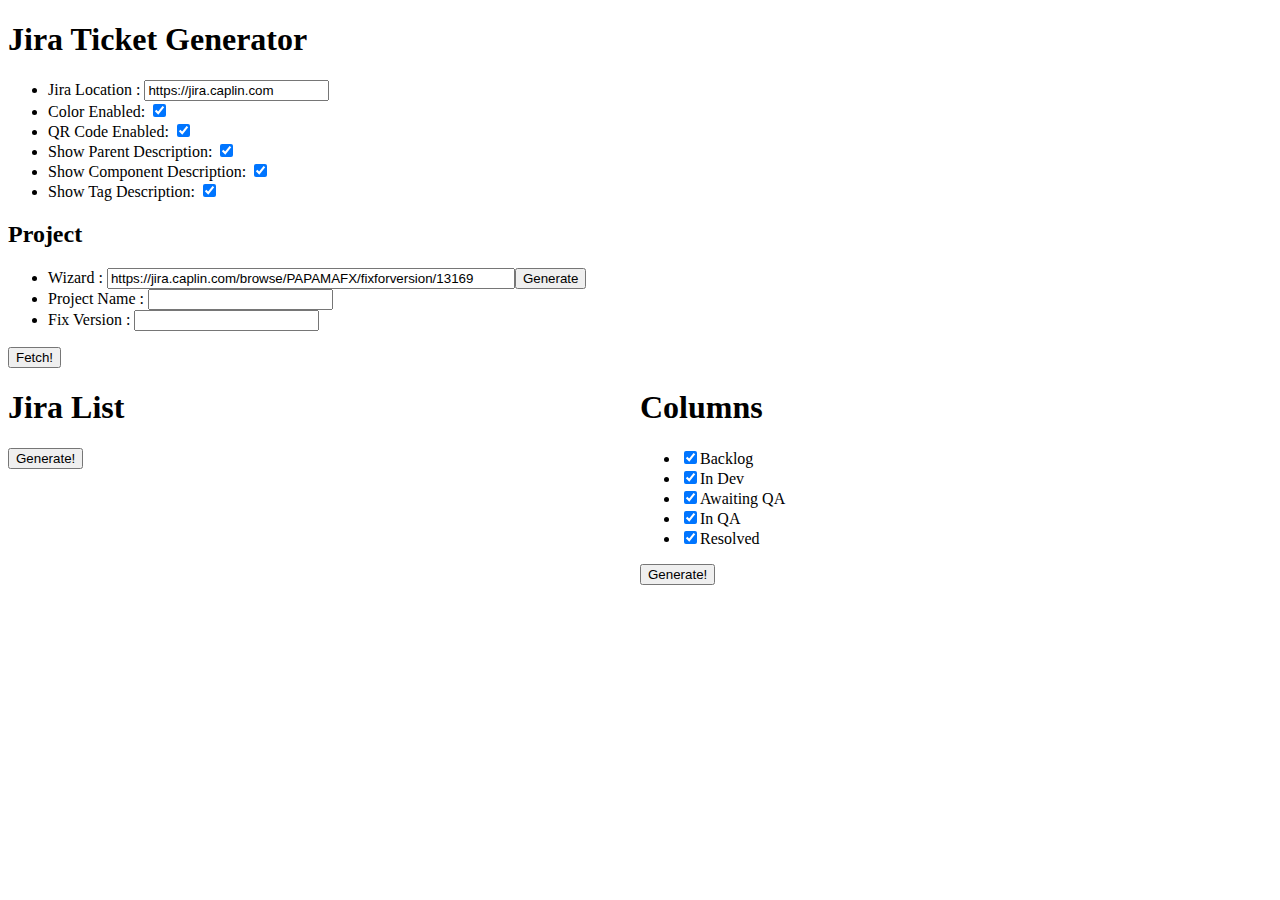
==== index.html @ 71bcfdec "Fixed messed up script tag and added charset encoding." ====
<!DOCTYPE html>
<html>
<head>
    <title>Jira Ticket Generator</title>
    <meta charset="utf-8">
    <script type="text/javascript" src="TicketGenerator.js"></script>
    <script type="text/javascript" src="App.js"></script>
    <link rel="stylesheet" type="text/css" href="style.css">
</head>
<body>
	<div id="tickets"></div>
    <div>
        
    <div style="min-height:100%" id="ticketManager">
        <h1>Jira Ticket Generator</h1>
        <div id="optionsPanel">
            <ul>
                <li>Jira Location : <input id="jiraLocation" value="https://jira.caplin.com"></input></li>
                <li>Color Enabled: <input checked=true type="checkbox" id="color"></input></li>
                <li>QR Code Enabled: <input checked=true type="checkbox" id="qrcode"></input></li>
                <li>Show Parent Description: <input checked=true type="checkbox" id="parentdescription"></input></li>
                <li>Show Component Description: <input checked=true type="checkbox" id="componentdescription"></input></li>
                <li>Show Tag Description: <input checked=true type="checkbox" id="tagdescription"></input></li>
            </ul>
        </div>
        <div>
            <h2>Project</h2>
            <ul>
                <li>Wizard : <input id="wizard" value="https://jira.caplin.com/browse/PAPAMAFX/fixforversion/13169" style="width: 400px"></input><button onclick=wizard()>Generate</button></li>
                <li>Project Name : <input id="project"></input></li>
                <li>Fix Version : <input id="fixversion"></input></li>
            </ul>
            <button onclick="getJiras()">Fetch!</button>
        </div>
        <div style="float:left; width: 50%">
            <h1>Jira List</h1>
            <div class="list" id="jiraList">
                <ul id="jiraListUrl">
                    
                </ul>
            </div>
            <button onClick="generateTickets()">Generate!</button>
        </div>
        <div style="float:left; width: 50%">
            <h1>Columns</h1>
            <div class="list">
                <ul id="columnListUl">
                </ul>
            </div>
            <button onClick="generateColumns()">Generate!</button>
        </div>
        <div style="clear:both"></div>
    </div>
    </div>
	<script type="text/javascript">
        function addQRCode(divId, url, size) {
            if (size == null || size == undefined) size = 50;
                document.getElementById(divId).innerHTML = '<img style="margin-top: 20px;" width="' + size + 'px" height="' + size + 'px" src="http://qr.kaywa.com/?s=8&d=http%3A%2F%2F'+url + '" alt="QRCode"/>';
        }
	
        function wizard() {
           var url = document.getElementById("wizard").value;
           projectStart = url.indexOf("browse/");
           fixversionStart = url.indexOf("fixforversion/");
           
           if (projectStart != -1 && fixversionStart != -1) {               
                project = url.substring(projectStart+7, fixversionStart-1);
                fixversion = url.substring(fixversionStart+14);
                document.getElementById("project").value = project;
                document.getElementById("fixversion").value = fixversion;
                document.getElementById("wizard").value = "";
           } else {
               alert("This url was unrecognized");
               alert("try: \"http://jira.caplin.com/browse/PSL/fixforversion/12733\"")
           }
           
        }
		function getParameter(l_sName)
		{
			var l_oMatch = window.location.search.match(new RegExp("[?&]" + l_sName + "=([^&]*)"));
			return ((l_oMatch == null) ? null : l_oMatch[1]);
		};
		
        jiraId = getParameter("jira");
		
        function initializeFields() {
            var project = getParameter("project");
		    var fixversion = getParameter("fixversion");
            document.getElementById("project").value = project;
            document.getElementById("fixversion").value = fixversion;
        } 
        
        initializeFields();
        
        function getJiras() {
            var project = document.getElementById("project").value
    	    var fixversion = document.getElementById("fixversion").value;
            var jiraUrl = document.getElementById("jiraLocation").value;
            if (project != "" && fixversion != "") {
            	var jiraUrl = jiraUrl + "/rest/api/latest/search?jql=project=" + project + "%20AND%20fixversion=" + fixversion + "&fields=key&jsonp-callback=x&maxResults=1000";
                    
            	var scriptElement = document.createElement("script");
        		scriptElement.setAttribute("type", "text/javascript");
        		scriptElement.setAttribute("src", jiraUrl);
                document.head.appendChild(scriptElement);
                jiraRequestedTimeout = setTimeout(function() {
                    alert("The Jira's have not loaded after 2 seconds. Are you sure you are logged in?")
                },2000);
            } else {
                alert("You have not set the Project Name or Fix Version");
            }
        }
        
		//document.head.appendChild(scriptElement);
		
		var pageElement = document.createElement("div");
		function getJiraCallback(e) {
			oApp.getJiraCallback(e);
		}
        
        function addCheckList(ul, name, callback, className) {
            var jiraList = document.getElementById(ul);
            var li = document.createElement("li");
                
            var checkbox = document.createElement("input")
            checkbox.type = "checkbox";
            checkbox.className = className;
            checkbox.name = name;
            checkbox.checked = true;
            
            if (callback != null && callback != undefined) {
                checkbox.onclick = callback;
            }
            
            var label = document.createTextNode(name);
            
            li.appendChild(checkbox);
            li.appendChild(label);
            
            jiraList.appendChild(li);
        }
        
        function allJirasClicked() {
            var jiraChecklists = document.getElementsByClassName("jiracheck");
            for (var i=0; i < jiraChecklists.length; i++) {
                jiraChecklists[i].checked = this.checked;
            }   
        }
        
        function addColumnsToInterace() {
            var columnsArray = ["Backlog", "In Dev", "Awaiting QA", "In QA", "Resolved"];
            for (var i=0; i < columnsArray.length; i++) {
                addCheckList("columnListUl", columnsArray[i], null, "columncheck");
            }   
        }
        columnCounter = 0;
        function addQRCodeDiv() {
            var QRCodeDiv = document.createElement("span");
            QRCodeDiv.style.width = "200px";
            QRCodeDiv.style.height = "200px";
            QRCodeDiv.style.margin = "20px";
            QRCodeDiv.id = "qrcode_" + columnCounter++;
            document.body.appendChild(QRCodeDiv);
            return QRCodeDiv.id;
        }
        
        function generateColumns() {
            var project = document.getElementById("project").value
            var jiraUrl = document.getElementById("jiraLocation").value;
            if (project != "") {                
                var columnsMap = {"Backlog": "Backlog"
                    ,"In Dev": "In%20Progress%3A%20Development"
                    ,"Awaiting QA": "Awaiting%20Test"
                    ,"In QA": "In%20Progress%3A%20QA%2FTest"
                    ,"Resolved": "Resolved"
                }
                var columnChecklists = getChecked("columncheck");
                for (var i=0; i < columnChecklists.length; i++) {
                    var url = jiraUrl + "/secure/IssueNavigator.jspa?jqlQuery=project+%3D+" + project + "+AND+status+%3D+" + columnsMap[columnChecklists[i]]
                    console.log(url);
                    hideInterface();
                    addQRCode(addQRCodeDiv(), url, 200)
                }
            } else {
                alert("You have not set the Project Name");
            }
        }
        
        addColumnsToInterace();
        
        function addJirasToInterface(issues) {            
            addCheckList("jiraListUrl", "All", allJirasClicked, null);
            for (var i=0; i < issues.length; i++) {
                var issue = issues[i];
                addCheckList("jiraListUrl", issue.key, null, "jiracheck");
            }
        }
        
        function x(e) {
            clearTimeout(jiraRequestedTimeout);
            addJirasToInterface(e.issues);
        }
        
        function getChecked(className) {
            var columnsChecklists = document.getElementsByClassName(className);
            var checklistToDisplay = [];
            for (var i=0; i < columnsChecklists.length; i++) {
                var columnCheck = columnsChecklists[i];
                if (columnCheck.checked) {
                    checklistToDisplay.push(columnCheck.name);
                }
            }
            return checklistToDisplay
        }
        
        function hideInterface() {
            var interface = document.getElementById("ticketManager");
            interface.style.display = "none";
        }
        
        function generateTickets() {
            var jiraUrl = document.getElementById("jiraLocation").value
            var jiraChecklists = document.getElementsByClassName("jiracheck");
            var checklistToDisplay = getChecked("jiracheck");
            hideInterface();
            
            var color = document.getElementById("color").checked;
            var qrcode = document.getElementById("qrcode").checked;
            var parentDescription = document.getElementById("parentdescription").checked;
            var componentDescription = document.getElementById("componentdescription").checked;
            var tagDescription = document.getElementById("tagdescription").checked;
            oApp = new jira.App(jiraUrl, "tickets", document.getElementById("fixversion").value, color, qrcode, parentDescription, componentDescription, tagDescription);
            oApp.x(checklistToDisplay);
        }
	</script>
</body>
</html>
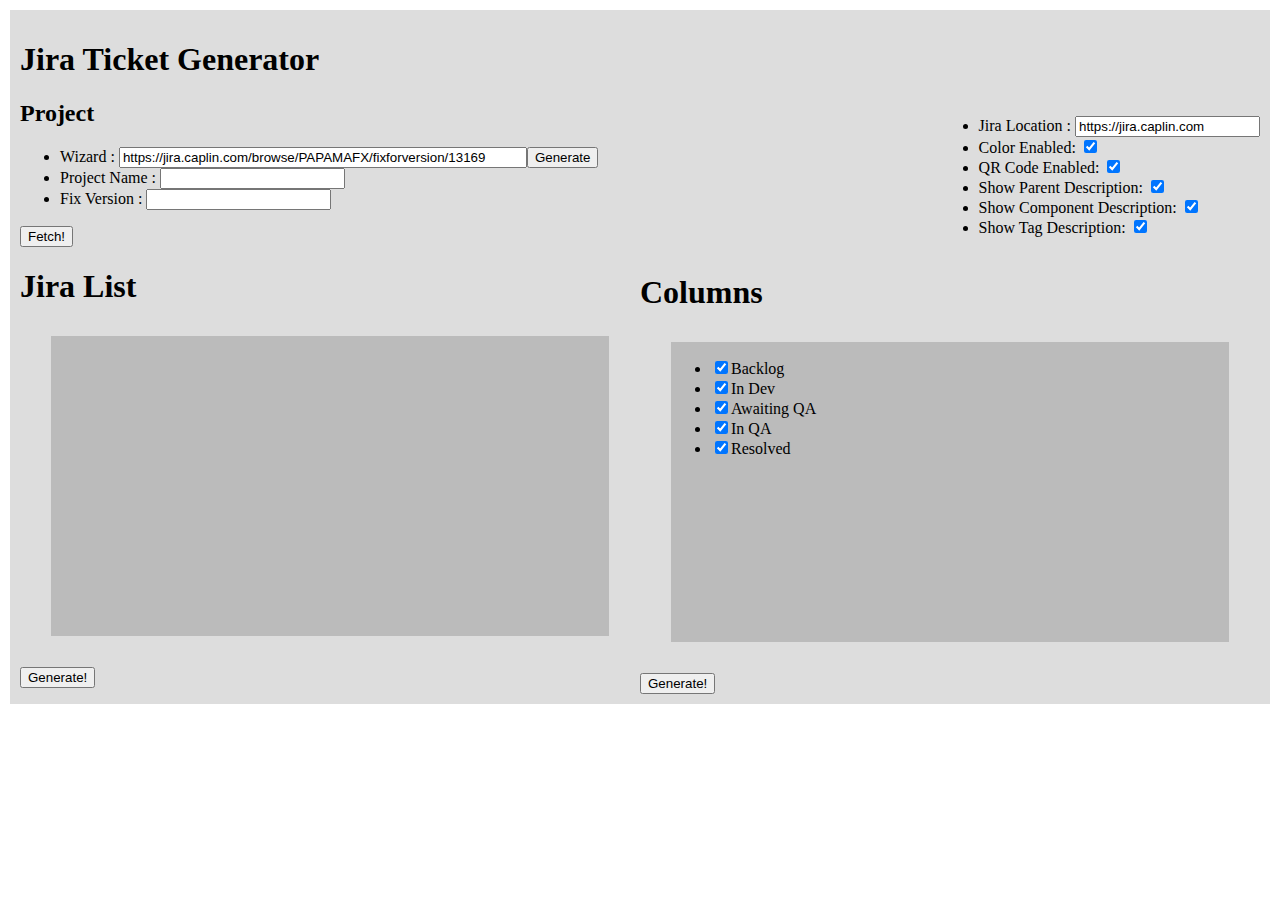
==== commit 9270cd55: "Massive refactoring.  - Moved styling out into a ticket.css file  - made it work with firefox  - imp" ====
--- a/index.html
+++ b/index.html
@@ -5,43 +5,44 @@
     <meta charset="utf-8">
     <script type="text/javascript" src="TicketGenerator.js"></script>
     <script type="text/javascript" src="App.js"></script>
-    <link rel="stylesheet" type="text/css" href="style.css">
+    <link rel="stylesheet" type="text/css" href="styles/style.css">
+    <link rel="stylesheet" type="text/css" href="styles/ticket.css">
 </head>
 <body>
-	<div id="tickets"></div>
-    <div>
-        
-    <div style="min-height:100%" id="ticketManager">
+<div id="tickets"></div>
+<div>
+
+    <div id="ticketManager">
         <h1>Jira Ticket Generator</h1>
         <div id="optionsPanel">
             <ul>
-                <li>Jira Location : <input id="jiraLocation" value="https://jira.caplin.com"></input></li>
-                <li>Color Enabled: <input checked=true type="checkbox" id="color"></input></li>
-                <li>QR Code Enabled: <input checked=true type="checkbox" id="qrcode"></input></li>
-                <li>Show Parent Description: <input checked=true type="checkbox" id="parentdescription"></input></li>
-                <li>Show Component Description: <input checked=true type="checkbox" id="componentdescription"></input></li>
-                <li>Show Tag Description: <input checked=true type="checkbox" id="tagdescription"></input></li>
+                <li>Jira Location : <input id="jiraLocation" value="https://jira.caplin.com" /></li>
+                <li>Color Enabled: <input checked=true type="checkbox" id="color" /></li>
+                <li>QR Code Enabled: <input checked=true type="checkbox" id="qrcode" /></li>
+                <li>Show Parent Description: <input checked=true type="checkbox" id="parentdescription" /></li>
+                <li>Show Component Description: <input checked=true type="checkbox" id="componentdescription" /></li>
+                <li>Show Tag Description: <input checked=true type="checkbox" id="tagdescription" /></li>
             </ul>
         </div>
         <div>
             <h2>Project</h2>
             <ul>
-                <li>Wizard : <input id="wizard" value="https://jira.caplin.com/browse/PAPAMAFX/fixforversion/13169" style="width: 400px"></input><button onclick=wizard()>Generate</button></li>
-                <li>Project Name : <input id="project"></input></li>
-                <li>Fix Version : <input id="fixversion"></input></li>
+                <li>Wizard : <input id="wizard" value="https://jira.caplin.com/browse/PAPAMAFX/fixforversion/13169" /><button onclick="wizard();">Generate</button></li>
+                <li>Project Name : <input id="project" /></li>
+                <li>Fix Version : <input id="fixversion" /></li>
             </ul>
             <button onclick="getJiras()">Fetch!</button>
         </div>
-        <div style="float:left; width: 50%">
+        <div class="pane">
             <h1>Jira List</h1>
             <div class="list" id="jiraList">
                 <ul id="jiraListUrl">
-                    
+
                 </ul>
             </div>
             <button onClick="generateTickets()">Generate!</button>
         </div>
-        <div style="float:left; width: 50%">
+        <div class="pane">
             <h1>Columns</h1>
             <div class="list">
                 <ul id="columnListUl">
@@ -51,187 +52,185 @@
         </div>
         <div style="clear:both"></div>
     </div>
-    </div>
-	<script type="text/javascript">
-        function addQRCode(divId, url, size) {
-            if (size == null || size == undefined) size = 50;
-                document.getElementById(divId).innerHTML = '<img style="margin-top: 20px;" width="' + size + 'px" height="' + size + 'px" src="http://qr.kaywa.com/?s=8&d=http%3A%2F%2F'+url + '" alt="QRCode"/>';
-        }
-	
-        function wizard() {
-           var url = document.getElementById("wizard").value;
-           projectStart = url.indexOf("browse/");
-           fixversionStart = url.indexOf("fixforversion/");
-           
-           if (projectStart != -1 && fixversionStart != -1) {               
-                project = url.substring(projectStart+7, fixversionStart-1);
-                fixversion = url.substring(fixversionStart+14);
-                document.getElementById("project").value = project;
-                document.getElementById("fixversion").value = fixversion;
-                document.getElementById("wizard").value = "";
-           } else {
-               alert("This url was unrecognized");
-               alert("try: \"http://jira.caplin.com/browse/PSL/fixforversion/12733\"")
-           }
-           
-        }
-		function getParameter(l_sName)
-		{
-			var l_oMatch = window.location.search.match(new RegExp("[?&]" + l_sName + "=([^&]*)"));
-			return ((l_oMatch == null) ? null : l_oMatch[1]);
-		};
-		
-        jiraId = getParameter("jira");
-		
-        function initializeFields() {
-            var project = getParameter("project");
-		    var fixversion = getParameter("fixversion");
+</div>
+<script type="text/javascript">
+    function addQRCode(divId, url, size) {
+        if (size == null || size == undefined) size = 50;
+        document.getElementById(divId).innerHTML = '<img style="margin-top: 20px;" width="' + size + 'px" height="' + size + 'px" src="http://qr.kaywa.com/?s=8&d=http%3A%2F%2F'+url + '" alt="QRCode"/>';
+    }
+
+    function wizard() {
+        var url = document.getElementById("wizard").value;
+        projectStart = url.indexOf("browse/");
+        fixversionStart = url.indexOf("fixforversion/");
+
+        if (projectStart != -1 && fixversionStart != -1) {
+            project = url.substring(projectStart+7, fixversionStart-1);
+            fixversion = url.substring(fixversionStart+14);
             document.getElementById("project").value = project;
             document.getElementById("fixversion").value = fixversion;
-        } 
-        
-        initializeFields();
-        
-        function getJiras() {
-            var project = document.getElementById("project").value
-    	    var fixversion = document.getElementById("fixversion").value;
-            var jiraUrl = document.getElementById("jiraLocation").value;
-            if (project != "" && fixversion != "") {
-            	var jiraUrl = jiraUrl + "/rest/api/latest/search?jql=project=" + project + "%20AND%20fixversion=" + fixversion + "&fields=key&jsonp-callback=x&maxResults=1000";
-                    
-            	var scriptElement = document.createElement("script");
-        		scriptElement.setAttribute("type", "text/javascript");
-        		scriptElement.setAttribute("src", jiraUrl);
-                document.head.appendChild(scriptElement);
-                jiraRequestedTimeout = setTimeout(function() {
-                    alert("The Jira's have not loaded after 2 seconds. Are you sure you are logged in?")
-                },2000);
-            } else {
-                alert("You have not set the Project Name or Fix Version");
+            document.getElementById("wizard").value = "";
+        } else {
+            alert("This url was unrecognized");
+            alert("try: \"http://jira.caplin.com/browse/PSL/fixforversion/12733\"")
+        }
+
+    }
+    function getParameter(l_sName) {
+        var l_oMatch = window.location.search.match(new RegExp("[?&]" + l_sName + "=([^&]*)"));
+        return ((l_oMatch == null) ? null : l_oMatch[1]);
+    }
+
+    jiraId = getParameter("jira");
+
+    function initializeFields() {
+        var project = getParameter("project");
+        var fixversion = getParameter("fixversion");
+        document.getElementById("project").value = project;
+        document.getElementById("fixversion").value = fixversion;
+    }
+
+    initializeFields();
+
+    function getJiras() {
+        var project = document.getElementById("project").value;
+        var fixversion = document.getElementById("fixversion").value;
+        var jiraUrl = document.getElementById("jiraLocation").value;
+        if (project != "" && fixversion != "") {
+            jiraUrl = jiraUrl + "/rest/api/latest/search?jql=project=" + project + "%20AND%20fixversion=" + fixversion + "&fields=key&jsonp-callback=x&maxResults=1000";
+
+            var scriptElement = document.createElement("script");
+            scriptElement.setAttribute("type", "text/javascript");
+            scriptElement.setAttribute("src", jiraUrl);
+            document.head.appendChild(scriptElement);
+            jiraRequestedTimeout = setTimeout(function() {
+                alert("The Jira's have not loaded after 2 seconds. Are you sure you are logged in?")
+            },2000);
+        } else {
+            alert("You have not set the Project Name or Fix Version");
+        }
+    }
+
+    var pageElement = document.createElement("div");
+    function getJiraCallback(e) {
+        oApp.getJiraCallback(e);
+    }
+
+    function addCheckList(ul, name, callback, className) {
+        var jiraList = document.getElementById(ul);
+        var li = document.createElement("li");
+
+        var checkbox = document.createElement("input");
+        checkbox.type = "checkbox";
+        checkbox.className = className;
+        checkbox.name = name;
+        checkbox.checked = true;
+
+        if (callback != null && callback != undefined) {
+            checkbox.onclick = callback;
+        }
+
+        var label = document.createTextNode(name);
+
+        li.appendChild(checkbox);
+        li.appendChild(label);
+
+        jiraList.appendChild(li);
+    }
+
+    function allJirasClicked() {
+        var jiraChecklists = document.getElementsByClassName("jiracheck");
+        for (var i=0; i < jiraChecklists.length; i++) {
+            jiraChecklists[i].checked = this.checked;
+        }
+    }
+
+    function addColumnsToInterace() {
+        var columnsArray = ["Backlog", "In Dev", "Awaiting QA", "In QA", "Resolved"];
+        for (var i=0; i < columnsArray.length; i++) {
+            addCheckList("columnListUl", columnsArray[i], null, "columncheck");
+        }
+    }
+    columnCounter = 0;
+    function addQRCodeDiv() {
+        var QRCodeDiv = document.createElement("span");
+        QRCodeDiv.style.width = "200px";
+        QRCodeDiv.style.height = "200px";
+        QRCodeDiv.style.margin = "20px";
+        QRCodeDiv.id = "qrcode_" + columnCounter++;
+        document.body.appendChild(QRCodeDiv);
+        return QRCodeDiv.id;
+    }
+
+    function generateColumns() {
+        var project = document.getElementById("project").value;
+        var jiraUrl = document.getElementById("jiraLocation").value;
+        if (project != "") {
+            var columnsMap = {"Backlog": "Backlog"
+                ,"In Dev": "In%20Progress%3A%20Development"
+                ,"Awaiting QA": "Awaiting%20Test"
+                ,"In QA": "In%20Progress%3A%20QA%2FTest"
+                ,"Resolved": "Resolved"
+            };
+            var columnChecklists = getChecked("columncheck");
+            for (var i=0; i < columnChecklists.length; i++) {
+                var url = jiraUrl + "/secure/IssueNavigator.jspa?jqlQuery=project+%3D+" + project + "+AND+status+%3D+" + columnsMap[columnChecklists[i]];
+                console.log(url);
+                hideInterface();
+                addQRCode(addQRCodeDiv(), url, 200)
             }
-        }
-        
-		//document.head.appendChild(scriptElement);
-		
-		var pageElement = document.createElement("div");
-		function getJiraCallback(e) {
-			oApp.getJiraCallback(e);
-		}
-        
-        function addCheckList(ul, name, callback, className) {
-            var jiraList = document.getElementById(ul);
-            var li = document.createElement("li");
-                
-            var checkbox = document.createElement("input")
-            checkbox.type = "checkbox";
-            checkbox.className = className;
-            checkbox.name = name;
-            checkbox.checked = true;
-            
-            if (callback != null && callback != undefined) {
-                checkbox.onclick = callback;
+        } else {
+            alert("You have not set the Project Name");
+        }
+    }
+
+    addColumnsToInterace();
+
+    function addJirasToInterface(issues) {
+        addCheckList("jiraListUrl", "All", allJirasClicked, null);
+        for (var i=0; i < issues.length; i++) {
+            var issue = issues[i];
+            addCheckList("jiraListUrl", issue.key, null, "jiracheck");
+        }
+    }
+
+    function x(e) {
+        clearTimeout(jiraRequestedTimeout);
+        addJirasToInterface(e.issues);
+    }
+
+    function getChecked(className) {
+        var columnsChecklists = document.getElementsByClassName(className);
+        var checklistToDisplay = [];
+        for (var i=0; i < columnsChecklists.length; i++) {
+            var columnCheck = columnsChecklists[i];
+            if (columnCheck.checked) {
+                checklistToDisplay.push(columnCheck.name);
             }
-            
-            var label = document.createTextNode(name);
-            
-            li.appendChild(checkbox);
-            li.appendChild(label);
-            
-            jiraList.appendChild(li);
-        }
-        
-        function allJirasClicked() {
-            var jiraChecklists = document.getElementsByClassName("jiracheck");
-            for (var i=0; i < jiraChecklists.length; i++) {
-                jiraChecklists[i].checked = this.checked;
-            }   
-        }
-        
-        function addColumnsToInterace() {
-            var columnsArray = ["Backlog", "In Dev", "Awaiting QA", "In QA", "Resolved"];
-            for (var i=0; i < columnsArray.length; i++) {
-                addCheckList("columnListUl", columnsArray[i], null, "columncheck");
-            }   
-        }
-        columnCounter = 0;
-        function addQRCodeDiv() {
-            var QRCodeDiv = document.createElement("span");
-            QRCodeDiv.style.width = "200px";
-            QRCodeDiv.style.height = "200px";
-            QRCodeDiv.style.margin = "20px";
-            QRCodeDiv.id = "qrcode_" + columnCounter++;
-            document.body.appendChild(QRCodeDiv);
-            return QRCodeDiv.id;
-        }
-        
-        function generateColumns() {
-            var project = document.getElementById("project").value
-            var jiraUrl = document.getElementById("jiraLocation").value;
-            if (project != "") {                
-                var columnsMap = {"Backlog": "Backlog"
-                    ,"In Dev": "In%20Progress%3A%20Development"
-                    ,"Awaiting QA": "Awaiting%20Test"
-                    ,"In QA": "In%20Progress%3A%20QA%2FTest"
-                    ,"Resolved": "Resolved"
-                }
-                var columnChecklists = getChecked("columncheck");
-                for (var i=0; i < columnChecklists.length; i++) {
-                    var url = jiraUrl + "/secure/IssueNavigator.jspa?jqlQuery=project+%3D+" + project + "+AND+status+%3D+" + columnsMap[columnChecklists[i]]
-                    console.log(url);
-                    hideInterface();
-                    addQRCode(addQRCodeDiv(), url, 200)
-                }
-            } else {
-                alert("You have not set the Project Name");
-            }
-        }
-        
-        addColumnsToInterace();
-        
-        function addJirasToInterface(issues) {            
-            addCheckList("jiraListUrl", "All", allJirasClicked, null);
-            for (var i=0; i < issues.length; i++) {
-                var issue = issues[i];
-                addCheckList("jiraListUrl", issue.key, null, "jiracheck");
-            }
-        }
-        
-        function x(e) {
-            clearTimeout(jiraRequestedTimeout);
-            addJirasToInterface(e.issues);
-        }
-        
-        function getChecked(className) {
-            var columnsChecklists = document.getElementsByClassName(className);
-            var checklistToDisplay = [];
-            for (var i=0; i < columnsChecklists.length; i++) {
-                var columnCheck = columnsChecklists[i];
-                if (columnCheck.checked) {
-                    checklistToDisplay.push(columnCheck.name);
-                }
-            }
-            return checklistToDisplay
-        }
-        
-        function hideInterface() {
-            var interface = document.getElementById("ticketManager");
-            interface.style.display = "none";
-        }
-        
-        function generateTickets() {
-            var jiraUrl = document.getElementById("jiraLocation").value
-            var jiraChecklists = document.getElementsByClassName("jiracheck");
-            var checklistToDisplay = getChecked("jiracheck");
-            hideInterface();
-            
-            var color = document.getElementById("color").checked;
-            var qrcode = document.getElementById("qrcode").checked;
-            var parentDescription = document.getElementById("parentdescription").checked;
-            var componentDescription = document.getElementById("componentdescription").checked;
-            var tagDescription = document.getElementById("tagdescription").checked;
-            oApp = new jira.App(jiraUrl, "tickets", document.getElementById("fixversion").value, color, qrcode, parentDescription, componentDescription, tagDescription);
-            oApp.x(checklistToDisplay);
-        }
-	</script>
+        }
+        return checklistToDisplay
+    }
+
+    function hideInterface() {
+        var interf = document.getElementById("ticketManager");
+        interf.style.display = "none";
+    }
+
+    function generateTickets() {
+        var jiraUrl = document.getElementById("jiraLocation").value;
+        var jiraChecklists = document.getElementsByClassName("jiracheck");
+        var checklistToDisplay = getChecked("jiracheck");
+        hideInterface();
+
+        var color = document.getElementById("color").checked;
+        var qrcode = document.getElementById("qrcode").checked;
+        var parentDescription = document.getElementById("parentdescription").checked;
+        var componentDescription = document.getElementById("componentdescription").checked;
+        var tagDescription = document.getElementById("tagdescription").checked;
+
+        oApp = new jira.App(jiraUrl, qrcode, parentDescription, componentDescription, tagDescription);
+        oApp.x(checklistToDisplay);
+    }
+</script>
 </body>
 </html>--- a/styles/style.css
+++ b/styles/style.css
@@ -0,0 +1,35 @@
+html, body {
+	background-color: white;
+    margin: 0;
+}
+
+@page {
+    margin: 0;
+}
+
+#ticketManager {
+    margin: 10px;
+    padding: 10px;
+    background-color:#DDD;
+    min-height:100%;
+}
+
+#optionsPanel {
+    float: right;
+}
+
+.list {
+    height: 300px;
+    overflow: auto;
+    background-color: #BBB;
+    margin: 5%;
+}
+
+#wizard {
+    width: 400px;
+}
+
+.pane {
+    float:left;
+    width: 50%;
+}--- a/styles/ticket.css
+++ b/styles/ticket.css
@@ -0,0 +1,99 @@
+.ticket {
+    margin: auto;
+    float: left;
+    width: 335px;
+    position: relative;
+    margin-left: 20px;
+    height: 320px;
+    margin-top: 20px;
+    border: 2px solid black;
+}
+
+.summaryElement {
+    margin-right: 70px;
+    padding: 1em;
+    font-size: 23px;
+    overflow: hidden;
+    line-height: 23px;
+    height: 200px;
+}
+
+.sidebarSideElement {
+    text-align: center;
+    width: 70px;
+    height: 267px;
+    clear: both;
+    top: 52px;
+    position: absolute;
+    bottom: 0;
+    right: 0;
+}
+
+.tagElement {
+    width: 70px;
+    height: 20px;
+    margin-top: 180px;
+    padding: 1em;
+    font-size: 23px;
+    position: absolute;
+}
+
+.titleElement {
+    text-align: center;
+    float: left;
+    outline: 2px solid black;
+    vertical-align: middle;
+    height: 50px;
+    font-size: 12px;
+    line-height: 50px;
+    display: inline-block;
+}
+
+.jiraElement {
+    font-size: 80%;
+    font-weight: bolder;
+    text-shadow: -1px 0 black, 0 1px black, 1px 0 black, 0 -1px black;
+    -webkit-print-color-adjust: exact;
+    float: left;
+}
+
+.titleRow {
+    height: 50px;
+}
+
+.page {
+    page-break-before: always;
+    clear: both;
+}
+
+.Bug {
+    background-color: #c00;
+    color: white;
+}
+
+.Documentation {
+    background-color: #ffd600;
+    color: white;
+}
+
+.Improvement {
+    background-color: #090;
+    color: white;
+}
+
+.Story {
+    background-color: #090;
+    color: white;
+}
+
+.Task {
+    background-color: #bfe4ff;
+    color: black;
+}
+
+.Technical_Task {
+    background-color: #099;
+    color: white;
+}
+
+
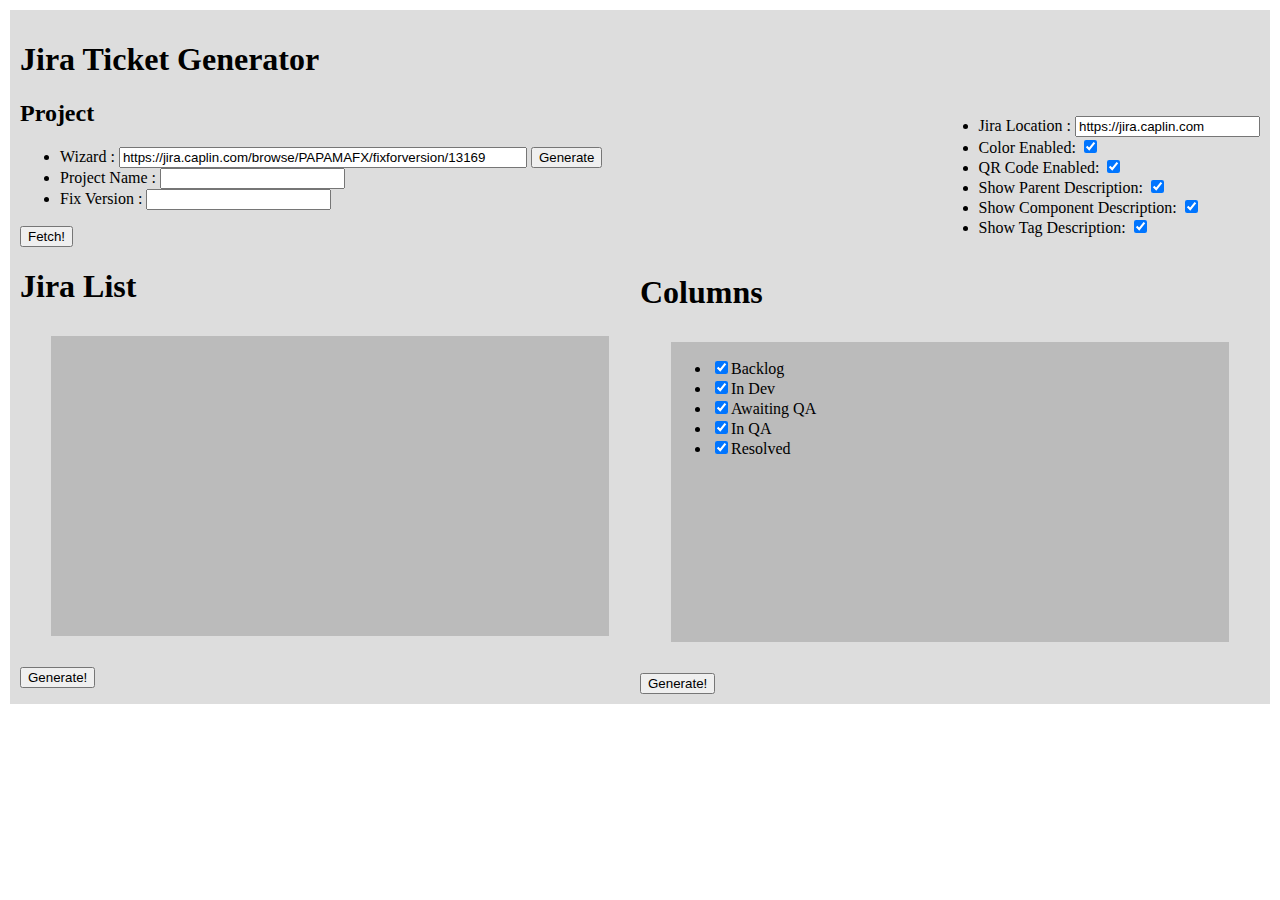
==== commit 0d4eddba: "Merge ea5d4e87dc858961d1fd083708714f08c12ec8f6 into 8dbc30dcd2b03f60403d084834214c7ec4dbc0b1" ====
--- a/index.html
+++ b/index.html
@@ -3,8 +3,11 @@
 <head>
     <title>Jira Ticket Generator</title>
     <meta charset="utf-8">
-    <script type="text/javascript" src="TicketGenerator.js"></script>
+    <script type="text/javascript" src="CardView.js"></script>
     <script type="text/javascript" src="App.js"></script>
+    <script type="text/javascript" src="JiraApiHandler.js"></script>
+    <script type="text/javascript" src="Card.js"></script>
+
     <link rel="stylesheet" type="text/css" href="styles/style.css">
     <link rel="stylesheet" type="text/css" href="styles/ticket.css">
 </head>
@@ -12,29 +15,34 @@
 <div id="tickets"></div>
 <div>
 
-    <div id="ticketManager">
+    <div style="min-height:100%" id="ticketManager">
         <h1>Jira Ticket Generator</h1>
+
         <div id="optionsPanel">
             <ul>
                 <li>Jira Location : <input id="jiraLocation" value="https://jira.caplin.com" /></li>
                 <li>Color Enabled: <input checked=true type="checkbox" id="color" /></li>
                 <li>QR Code Enabled: <input checked=true type="checkbox" id="qrcode" /></li>
                 <li>Show Parent Description: <input checked=true type="checkbox" id="parentdescription" /></li>
-                <li>Show Component Description: <input checked=true type="checkbox" id="componentdescription" /></li>
+                <li>Show Component Description: <input checked=true type="checkbox" id="componentdescription" />
+                </li>
                 <li>Show Tag Description: <input checked=true type="checkbox" id="tagdescription" /></li>
             </ul>
         </div>
         <div>
             <h2>Project</h2>
             <ul>
-                <li>Wizard : <input id="wizard" value="https://jira.caplin.com/browse/PAPAMAFX/fixforversion/13169" /><button onclick="wizard();">Generate</button></li>
+                <li>Wizard : <input id="wizard" value="https://jira.caplin.com/browse/PAPAMAFX/fixforversion/13169" style="width: 400px" />
+                    <button onclick="wizard();">Generate</button>
+                </li>
                 <li>Project Name : <input id="project" /></li>
                 <li>Fix Version : <input id="fixversion" /></li>
             </ul>
             <button onclick="getJiras()">Fetch!</button>
         </div>
-        <div class="pane">
+        <div style="float:left; width: 50%">
             <h1>Jira List</h1>
+
             <div class="list" id="jiraList">
                 <ul id="jiraListUrl">
 
@@ -42,8 +50,9 @@
             </div>
             <button onClick="generateTickets()">Generate!</button>
         </div>
-        <div class="pane">
+        <div style="float:left; width: 50%">
             <h1>Columns</h1>
+
             <div class="list">
                 <ul id="columnListUl">
                 </ul>
@@ -54,19 +63,24 @@
     </div>
 </div>
 <script type="text/javascript">
+
+    // global;
+    var jiraRequestedTimeout = null;
+    var oApp = null;
+
     function addQRCode(divId, url, size) {
         if (size == null || size == undefined) size = 50;
-        document.getElementById(divId).innerHTML = '<img style="margin-top: 20px;" width="' + size + 'px" height="' + size + 'px" src="http://qr.kaywa.com/?s=8&d=http%3A%2F%2F'+url + '" alt="QRCode"/>';
+        document.getElementById(divId).innerHTML = '<img style="margin-top: 20px;" width="' + size + 'px" height="' + size + 'px" src="http://qr.kaywa.com/?s=8&d=http%3A%2F%2F' + url + '" alt="QRCode"/>';
     }
 
     function wizard() {
         var url = document.getElementById("wizard").value;
-        projectStart = url.indexOf("browse/");
-        fixversionStart = url.indexOf("fixforversion/");
+        var projectStart = url.indexOf("browse/");
+        var fixversionStart = url.indexOf("fixforversion/");
 
         if (projectStart != -1 && fixversionStart != -1) {
-            project = url.substring(projectStart+7, fixversionStart-1);
-            fixversion = url.substring(fixversionStart+14);
+            project = url.substring(projectStart + 7, fixversionStart - 1);
+            fixversion = url.substring(fixversionStart + 14);
             document.getElementById("project").value = project;
             document.getElementById("fixversion").value = fixversion;
             document.getElementById("wizard").value = "";
@@ -103,9 +117,9 @@
             scriptElement.setAttribute("type", "text/javascript");
             scriptElement.setAttribute("src", jiraUrl);
             document.head.appendChild(scriptElement);
-            jiraRequestedTimeout = setTimeout(function() {
-                alert("The Jira's have not loaded after 2 seconds. Are you sure you are logged in?")
-            },2000);
+            jiraRequestedTimeout = setTimeout(function () {
+                alert("The Jira's have not loaded after 2 seconds. Are you sure you are logged in?");
+            }, 2000);
         } else {
             alert("You have not set the Project Name or Fix Version");
         }
@@ -113,7 +127,7 @@
 
     var pageElement = document.createElement("div");
     function getJiraCallback(e) {
-        oApp.getJiraCallback(e);
+        oApp.processJiraData(e);
     }
 
     function addCheckList(ul, name, callback, className) {
@@ -140,14 +154,14 @@
 
     function allJirasClicked() {
         var jiraChecklists = document.getElementsByClassName("jiracheck");
-        for (var i=0; i < jiraChecklists.length; i++) {
+        for (var i = 0; i < jiraChecklists.length; i++) {
             jiraChecklists[i].checked = this.checked;
         }
     }
 
     function addColumnsToInterace() {
         var columnsArray = ["Backlog", "In Dev", "Awaiting QA", "In QA", "Resolved"];
-        for (var i=0; i < columnsArray.length; i++) {
+        for (var i = 0; i < columnsArray.length; i++) {
             addCheckList("columnListUl", columnsArray[i], null, "columncheck");
         }
     }
@@ -166,16 +180,16 @@
         var project = document.getElementById("project").value;
         var jiraUrl = document.getElementById("jiraLocation").value;
         if (project != "") {
-            var columnsMap = {"Backlog": "Backlog"
-                ,"In Dev": "In%20Progress%3A%20Development"
-                ,"Awaiting QA": "Awaiting%20Test"
-                ,"In QA": "In%20Progress%3A%20QA%2FTest"
-                ,"Resolved": "Resolved"
+            var columnsMap = {
+                "Backlog": "Backlog",
+                "In Dev": "In%20Progress%3A%20Development",
+                "Awaiting QA": "Awaiting%20Test",
+                "In QA": "In%20Progress%3A%20QA%2FTest",
+                "Resolved": "Resolved"
             };
             var columnChecklists = getChecked("columncheck");
-            for (var i=0; i < columnChecklists.length; i++) {
+            for (var i = 0; i < columnChecklists.length; i++) {
                 var url = jiraUrl + "/secure/IssueNavigator.jspa?jqlQuery=project+%3D+" + project + "+AND+status+%3D+" + columnsMap[columnChecklists[i]];
-                console.log(url);
                 hideInterface();
                 addQRCode(addQRCodeDiv(), url, 200)
             }
@@ -188,7 +202,7 @@
 
     function addJirasToInterface(issues) {
         addCheckList("jiraListUrl", "All", allJirasClicked, null);
-        for (var i=0; i < issues.length; i++) {
+        for (var i = 0; i < issues.length; i++) {
             var issue = issues[i];
             addCheckList("jiraListUrl", issue.key, null, "jiracheck");
         }
@@ -202,13 +216,13 @@
     function getChecked(className) {
         var columnsChecklists = document.getElementsByClassName(className);
         var checklistToDisplay = [];
-        for (var i=0; i < columnsChecklists.length; i++) {
+        for (var i = 0; i < columnsChecklists.length; i++) {
             var columnCheck = columnsChecklists[i];
             if (columnCheck.checked) {
                 checklistToDisplay.push(columnCheck.name);
             }
         }
-        return checklistToDisplay
+        return checklistToDisplay;
     }
 
     function hideInterface() {
@@ -228,8 +242,8 @@
         var componentDescription = document.getElementById("componentdescription").checked;
         var tagDescription = document.getElementById("tagdescription").checked;
 
-        oApp = new jira.App(jiraUrl, qrcode, parentDescription, componentDescription, tagDescription);
-        oApp.x(checklistToDisplay);
+        oApp = new jira.App(document.getElementById('tickets'), jiraUrl, document.getElementById("fixversion").value, color, qrcode, parentDescription, componentDescription, tagDescription);
+        oApp.requestIssues(checklistToDisplay);
     }
 </script>
 </body>
--- a/styles/style.css
+++ b/styles/style.css
@@ -1,5 +1,5 @@
 html, body {
-	background-color: white;
+    background-color: white;
     margin: 0;
 }
 
@@ -10,8 +10,7 @@
 #ticketManager {
     margin: 10px;
     padding: 10px;
-    background-color:#DDD;
-    min-height:100%;
+    background-color: #DDD;
 }
 
 #optionsPanel {
@@ -23,13 +22,4 @@
     overflow: auto;
     background-color: #BBB;
     margin: 5%;
-}
-
-#wizard {
-    width: 400px;
-}
-
-.pane {
-    float:left;
-    width: 50%;
 }--- a/styles/ticket.css
+++ b/styles/ticket.css
@@ -52,9 +52,12 @@
 .jiraElement {
     font-size: 80%;
     font-weight: bolder;
+    float: left;
+}
+
+.color .jiraElement {
     text-shadow: -1px 0 black, 0 1px black, 1px 0 black, 0 -1px black;
     -webkit-print-color-adjust: exact;
-    float: left;
 }
 
 .titleRow {
@@ -66,32 +69,32 @@
     clear: both;
 }
 
-.Bug {
+.color .Bug {
     background-color: #c00;
     color: white;
 }
 
-.Documentation {
+.color .Documentation {
     background-color: #ffd600;
     color: white;
 }
 
-.Improvement {
+.color .Improvement {
     background-color: #090;
     color: white;
 }
 
-.Story {
+.color .Story {
     background-color: #090;
     color: white;
 }
 
-.Task {
+.color .Task {
     background-color: #bfe4ff;
     color: black;
 }
 
-.Technical_Task {
+.color .Technical_Task {
     background-color: #099;
     color: white;
 }
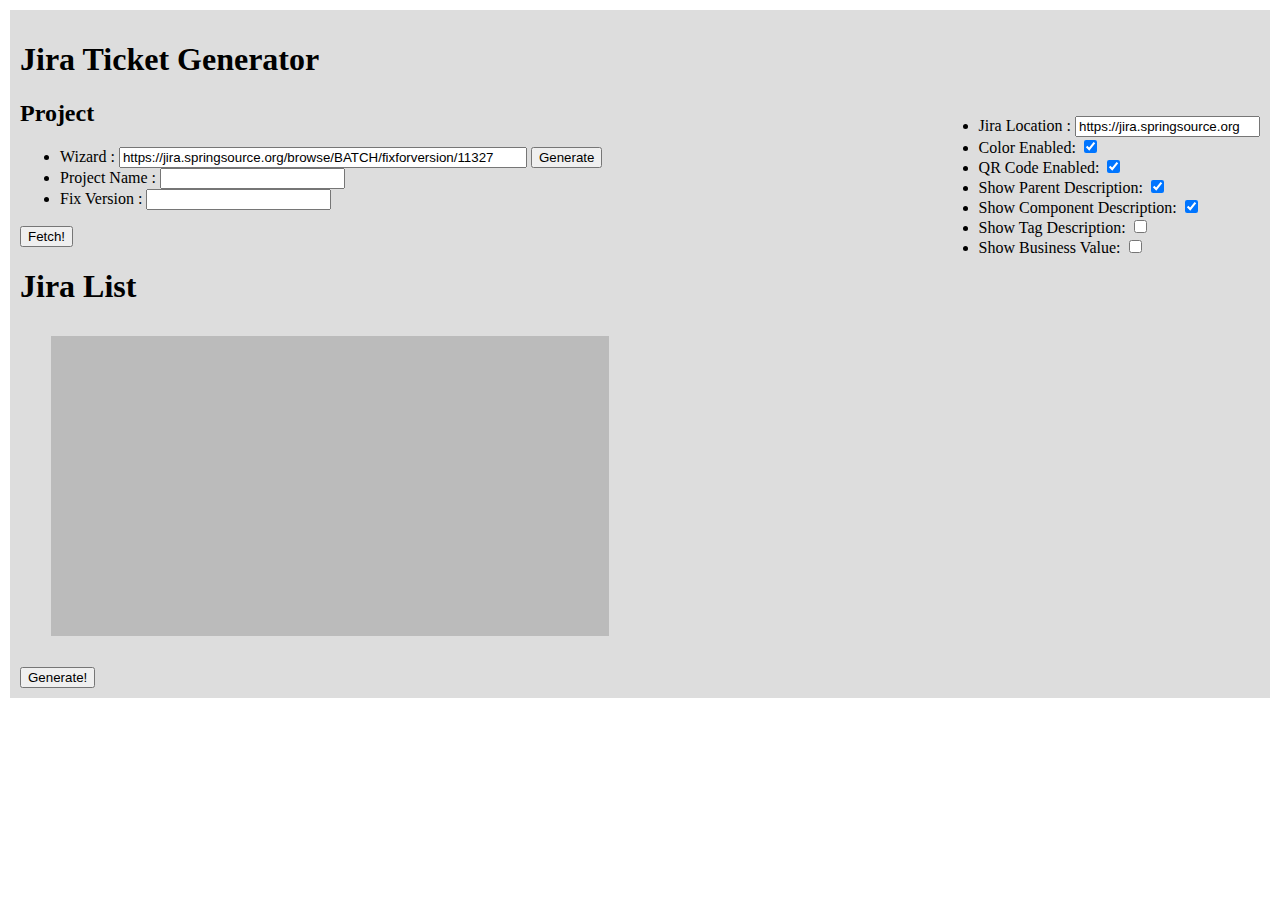
==== commit b7d44a56: "Forgot to submit index.html" ====
--- a/index.html
+++ b/index.html
@@ -1,250 +1,63 @@
 <!DOCTYPE html>
 <html>
 <head>
-    <title>Jira Ticket Generator</title>
-    <meta charset="utf-8">
-    <script type="text/javascript" src="CardView.js"></script>
-    <script type="text/javascript" src="App.js"></script>
-    <script type="text/javascript" src="JiraApiHandler.js"></script>
-    <script type="text/javascript" src="Card.js"></script>
+	<title>Jira Ticket Generator</title>
+	<meta charset="utf-8">
+	<script type="text/javascript" src="src/CardView.js"></script>
+	<script type="text/javascript" src="src/App.js"></script>
+	<script type="text/javascript" src="src/JiraApiHandler.js"></script>
+	<script type="text/javascript" src="src/Card.js"></script>
+	<script type="text/javascript" src="src/IssueChecklistHandler.js"></script>
 
-    <link rel="stylesheet" type="text/css" href="styles/style.css">
-    <link rel="stylesheet" type="text/css" href="styles/ticket.css">
+	<link rel="stylesheet" type="text/css" href="styles/style.css">
+	<link rel="stylesheet" type="text/css" href="styles/ticket-default.css">
 </head>
 <body>
 <div id="tickets"></div>
 <div>
 
-    <div style="min-height:100%" id="ticketManager">
-        <h1>Jira Ticket Generator</h1>
+	<div style="min-height:100%" id="ticketManager">
+		<h1>Jira Ticket Generator</h1>
 
-        <div id="optionsPanel">
-            <ul>
-                <li>Jira Location : <input id="jiraLocation" value="https://jira.caplin.com" /></li>
-                <li>Color Enabled: <input checked=true type="checkbox" id="color" /></li>
-                <li>QR Code Enabled: <input checked=true type="checkbox" id="qrcode" /></li>
-                <li>Show Parent Description: <input checked=true type="checkbox" id="parentdescription" /></li>
-                <li>Show Component Description: <input checked=true type="checkbox" id="componentdescription" />
-                </li>
-                <li>Show Tag Description: <input checked=true type="checkbox" id="tagdescription" /></li>
-            </ul>
-        </div>
-        <div>
-            <h2>Project</h2>
-            <ul>
-                <li>Wizard : <input id="wizard" value="https://jira.caplin.com/browse/PAPAMAFX/fixforversion/13169" style="width: 400px" />
-                    <button onclick="wizard();">Generate</button>
-                </li>
-                <li>Project Name : <input id="project" /></li>
-                <li>Fix Version : <input id="fixversion" /></li>
-            </ul>
-            <button onclick="getJiras()">Fetch!</button>
-        </div>
-        <div style="float:left; width: 50%">
-            <h1>Jira List</h1>
+		<div id="optionsPanel">
+			<ul>
+				<li>Jira Location : <input id="jiraLocation" value="https://jira.springsource.org" /></li>
+				<li>Color Enabled: <input checked type="checkbox" id="color" onclick="drawExampleCard()" /></li>
+				<li>QR Code Enabled: <input checked type="checkbox" id="qrcode" onclick="drawExampleCard()" /></li>
+				<li>Show Parent Description: <input checked type="checkbox" id="parentdescription" onclick="drawExampleCard()"/></li>
+				<li>Show Component Description: <input checked type="checkbox" id="componentdescription" onclick="drawExampleCard()" /></li>
+				<li>Show Tag Description: <input type="checkbox" id="tagdescription" onclick="drawExampleCard()"/></li>
+				<li>Show Business Value: <input type="checkbox" id="businessvalue" onclick="drawExampleCard()"/></li>
+			</ul>
+		</div>
+		<div>
+			<h2>Project</h2>
+			<ul>
+				<li>Wizard : <input id="wizard" value="https://jira.springsource.org/browse/BATCH/fixforversion/11327" style="width: 400px" />
+					<button onclick="wizard();">Generate</button>
+				</li>
+				<li>Project Name : <input id="project" /></li>
+				<li>Fix Version : <input id="fixversion" /></li>
+			</ul>
+			<button onclick="getJiras()">Fetch!</button>
+		</div>
+		<div style="float:left; width: 50%">
+			<h1>Jira List</h1>
 
-            <div class="list" id="jiraList">
-                <ul id="jiraListUrl">
+			<div class="list" id="jiraList">
+				<ul id="jiraListUrl">
 
-                </ul>
-            </div>
-            <button onClick="generateTickets()">Generate!</button>
-        </div>
-        <div style="float:left; width: 50%">
-            <h1>Columns</h1>
-
-            <div class="list">
-                <ul id="columnListUl">
-                </ul>
-            </div>
-            <button onClick="generateColumns()">Generate!</button>
-        </div>
-        <div style="clear:both"></div>
-    </div>
+				</ul>
+			</div>
+			<button onClick="generateTickets()">Generate!</button>
+		</div>
+		<div style="float:left; width: 50%">
+			<div id = "example-card">
+			</div>
+		</div>
+		<div style="clear:both"></div>
+	</div>
 </div>
-<script type="text/javascript">
-
-    // global;
-    var jiraRequestedTimeout = null;
-    var oApp = null;
-
-    function addQRCode(divId, url, size) {
-        if (size == null || size == undefined) size = 50;
-        document.getElementById(divId).innerHTML = '<img style="margin-top: 20px;" width="' + size + 'px" height="' + size + 'px" src="http://qr.kaywa.com/?s=8&d=http%3A%2F%2F' + url + '" alt="QRCode"/>';
-    }
-
-    function wizard() {
-        var url = document.getElementById("wizard").value;
-        var projectStart = url.indexOf("browse/");
-        var fixversionStart = url.indexOf("fixforversion/");
-
-        if (projectStart != -1 && fixversionStart != -1) {
-            project = url.substring(projectStart + 7, fixversionStart - 1);
-            fixversion = url.substring(fixversionStart + 14);
-            document.getElementById("project").value = project;
-            document.getElementById("fixversion").value = fixversion;
-            document.getElementById("wizard").value = "";
-        } else {
-            alert("This url was unrecognized");
-            alert("try: \"http://jira.caplin.com/browse/PSL/fixforversion/12733\"")
-        }
-
-    }
-    function getParameter(l_sName) {
-        var l_oMatch = window.location.search.match(new RegExp("[?&]" + l_sName + "=([^&]*)"));
-        return ((l_oMatch == null) ? null : l_oMatch[1]);
-    }
-
-    jiraId = getParameter("jira");
-
-    function initializeFields() {
-        var project = getParameter("project");
-        var fixversion = getParameter("fixversion");
-        document.getElementById("project").value = project;
-        document.getElementById("fixversion").value = fixversion;
-    }
-
-    initializeFields();
-
-    function getJiras() {
-        var project = document.getElementById("project").value;
-        var fixversion = document.getElementById("fixversion").value;
-        var jiraUrl = document.getElementById("jiraLocation").value;
-        if (project != "" && fixversion != "") {
-            jiraUrl = jiraUrl + "/rest/api/latest/search?jql=project=" + project + "%20AND%20fixversion=" + fixversion + "&fields=key&jsonp-callback=x&maxResults=1000";
-
-            var scriptElement = document.createElement("script");
-            scriptElement.setAttribute("type", "text/javascript");
-            scriptElement.setAttribute("src", jiraUrl);
-            document.head.appendChild(scriptElement);
-            jiraRequestedTimeout = setTimeout(function () {
-                alert("The Jira's have not loaded after 2 seconds. Are you sure you are logged in?");
-            }, 2000);
-        } else {
-            alert("You have not set the Project Name or Fix Version");
-        }
-    }
-
-    var pageElement = document.createElement("div");
-    function getJiraCallback(e) {
-        oApp.processJiraData(e);
-    }
-
-    function addCheckList(ul, name, callback, className) {
-        var jiraList = document.getElementById(ul);
-        var li = document.createElement("li");
-
-        var checkbox = document.createElement("input");
-        checkbox.type = "checkbox";
-        checkbox.className = className;
-        checkbox.name = name;
-        checkbox.checked = true;
-
-        if (callback != null && callback != undefined) {
-            checkbox.onclick = callback;
-        }
-
-        var label = document.createTextNode(name);
-
-        li.appendChild(checkbox);
-        li.appendChild(label);
-
-        jiraList.appendChild(li);
-    }
-
-    function allJirasClicked() {
-        var jiraChecklists = document.getElementsByClassName("jiracheck");
-        for (var i = 0; i < jiraChecklists.length; i++) {
-            jiraChecklists[i].checked = this.checked;
-        }
-    }
-
-    function addColumnsToInterace() {
-        var columnsArray = ["Backlog", "In Dev", "Awaiting QA", "In QA", "Resolved"];
-        for (var i = 0; i < columnsArray.length; i++) {
-            addCheckList("columnListUl", columnsArray[i], null, "columncheck");
-        }
-    }
-    columnCounter = 0;
-    function addQRCodeDiv() {
-        var QRCodeDiv = document.createElement("span");
-        QRCodeDiv.style.width = "200px";
-        QRCodeDiv.style.height = "200px";
-        QRCodeDiv.style.margin = "20px";
-        QRCodeDiv.id = "qrcode_" + columnCounter++;
-        document.body.appendChild(QRCodeDiv);
-        return QRCodeDiv.id;
-    }
-
-    function generateColumns() {
-        var project = document.getElementById("project").value;
-        var jiraUrl = document.getElementById("jiraLocation").value;
-        if (project != "") {
-            var columnsMap = {
-                "Backlog": "Backlog",
-                "In Dev": "In%20Progress%3A%20Development",
-                "Awaiting QA": "Awaiting%20Test",
-                "In QA": "In%20Progress%3A%20QA%2FTest",
-                "Resolved": "Resolved"
-            };
-            var columnChecklists = getChecked("columncheck");
-            for (var i = 0; i < columnChecklists.length; i++) {
-                var url = jiraUrl + "/secure/IssueNavigator.jspa?jqlQuery=project+%3D+" + project + "+AND+status+%3D+" + columnsMap[columnChecklists[i]];
-                hideInterface();
-                addQRCode(addQRCodeDiv(), url, 200)
-            }
-        } else {
-            alert("You have not set the Project Name");
-        }
-    }
-
-    addColumnsToInterace();
-
-    function addJirasToInterface(issues) {
-        addCheckList("jiraListUrl", "All", allJirasClicked, null);
-        for (var i = 0; i < issues.length; i++) {
-            var issue = issues[i];
-            addCheckList("jiraListUrl", issue.key, null, "jiracheck");
-        }
-    }
-
-    function x(e) {
-        clearTimeout(jiraRequestedTimeout);
-        addJirasToInterface(e.issues);
-    }
-
-    function getChecked(className) {
-        var columnsChecklists = document.getElementsByClassName(className);
-        var checklistToDisplay = [];
-        for (var i = 0; i < columnsChecklists.length; i++) {
-            var columnCheck = columnsChecklists[i];
-            if (columnCheck.checked) {
-                checklistToDisplay.push(columnCheck.name);
-            }
-        }
-        return checklistToDisplay;
-    }
-
-    function hideInterface() {
-        var interf = document.getElementById("ticketManager");
-        interf.style.display = "none";
-    }
-
-    function generateTickets() {
-        var jiraUrl = document.getElementById("jiraLocation").value;
-        var jiraChecklists = document.getElementsByClassName("jiracheck");
-        var checklistToDisplay = getChecked("jiracheck");
-        hideInterface();
-
-        var color = document.getElementById("color").checked;
-        var qrcode = document.getElementById("qrcode").checked;
-        var parentDescription = document.getElementById("parentdescription").checked;
-        var componentDescription = document.getElementById("componentdescription").checked;
-        var tagDescription = document.getElementById("tagdescription").checked;
-
-        oApp = new jira.App(document.getElementById('tickets'), jiraUrl, document.getElementById("fixversion").value, color, qrcode, parentDescription, componentDescription, tagDescription);
-        oApp.requestIssues(checklistToDisplay);
-    }
-</script>
 </body>
+<script type="text/javascript" src="src/Main.js"></script>
 </html>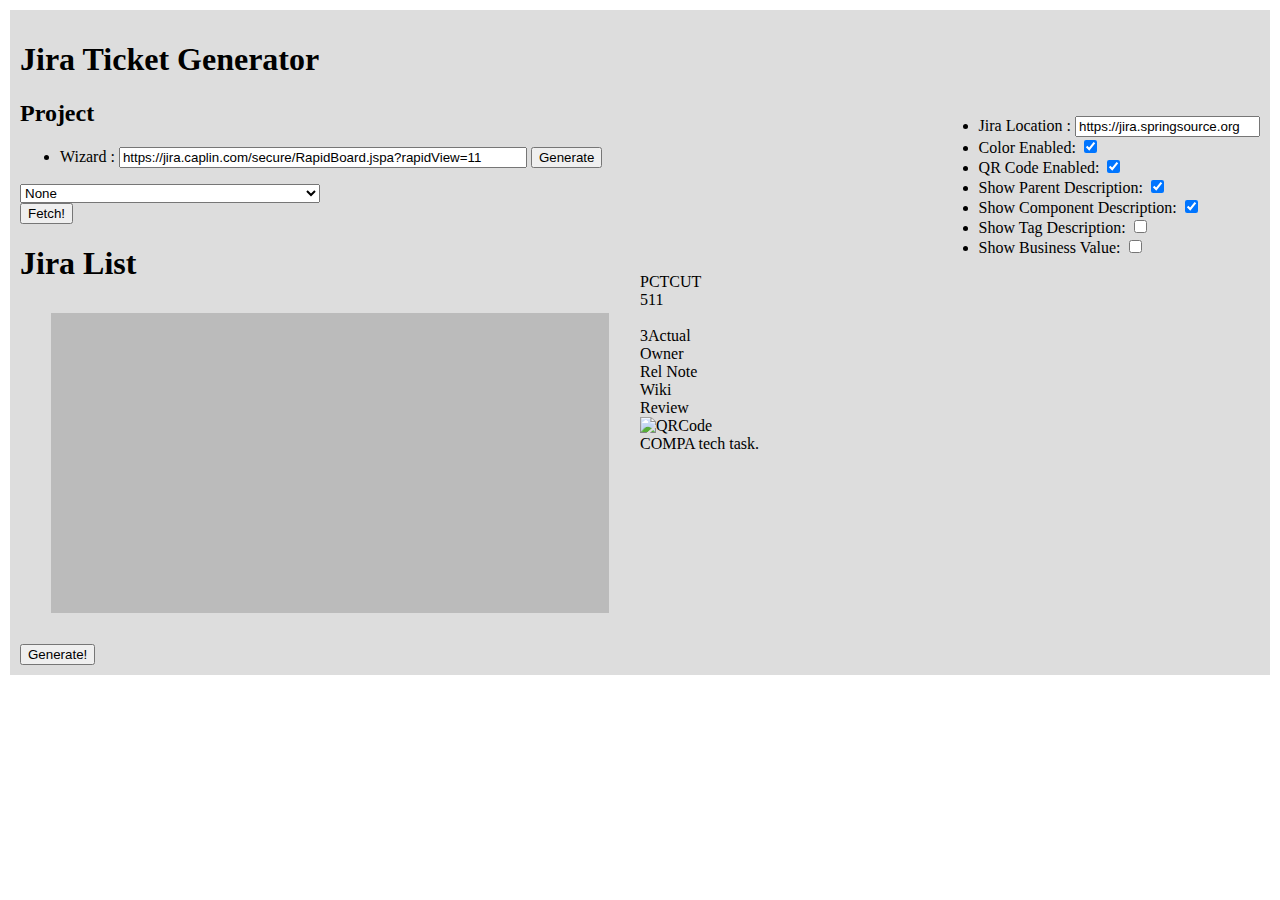
==== commit 641ac2b1: "RapidBoard interface now works!" ====
--- a/index.html
+++ b/index.html
@@ -8,6 +8,9 @@
 	<script type="text/javascript" src="src/JiraApiHandler.js"></script>
 	<script type="text/javascript" src="src/Card.js"></script>
 	<script type="text/javascript" src="src/IssueChecklistHandler.js"></script>
+	<script type="text/javascript" src="src/RapidBoardHandler.js"></script>
+	<script type="text/javascript" src="src/JiraNavigator.js"></script>
+
 
 	<link rel="stylesheet" type="text/css" href="styles/style.css">
 	<link rel="stylesheet" type="text/css" href="styles/ticket-default.css">
@@ -33,12 +36,14 @@
 		<div>
 			<h2>Project</h2>
 			<ul>
-				<li>Wizard : <input id="wizard" value="https://jira.springsource.org/browse/BATCH/fixforversion/11327" style="width: 400px" />
+				<li>Wizard : <input id="wizard" value="https://jira.caplin.com/secure/RapidBoard.jspa?rapidView=11" style="width: 400px" />
 					<button onclick="wizard();">Generate</button>
 				</li>
-				<li>Project Name : <input id="project" /></li>
+				<!--<li>Project Name : <input id="project" /></li>
 				<li>Fix Version : <input id="fixversion" /></li>
+				<li>Sprint : <input id="rapidSprint"></li>-->
 			</ul>
+			<div id="jiraNavigator"></div>
 			<button onclick="getJiras()">Fetch!</button>
 		</div>
 		<div style="float:left; width: 50%">
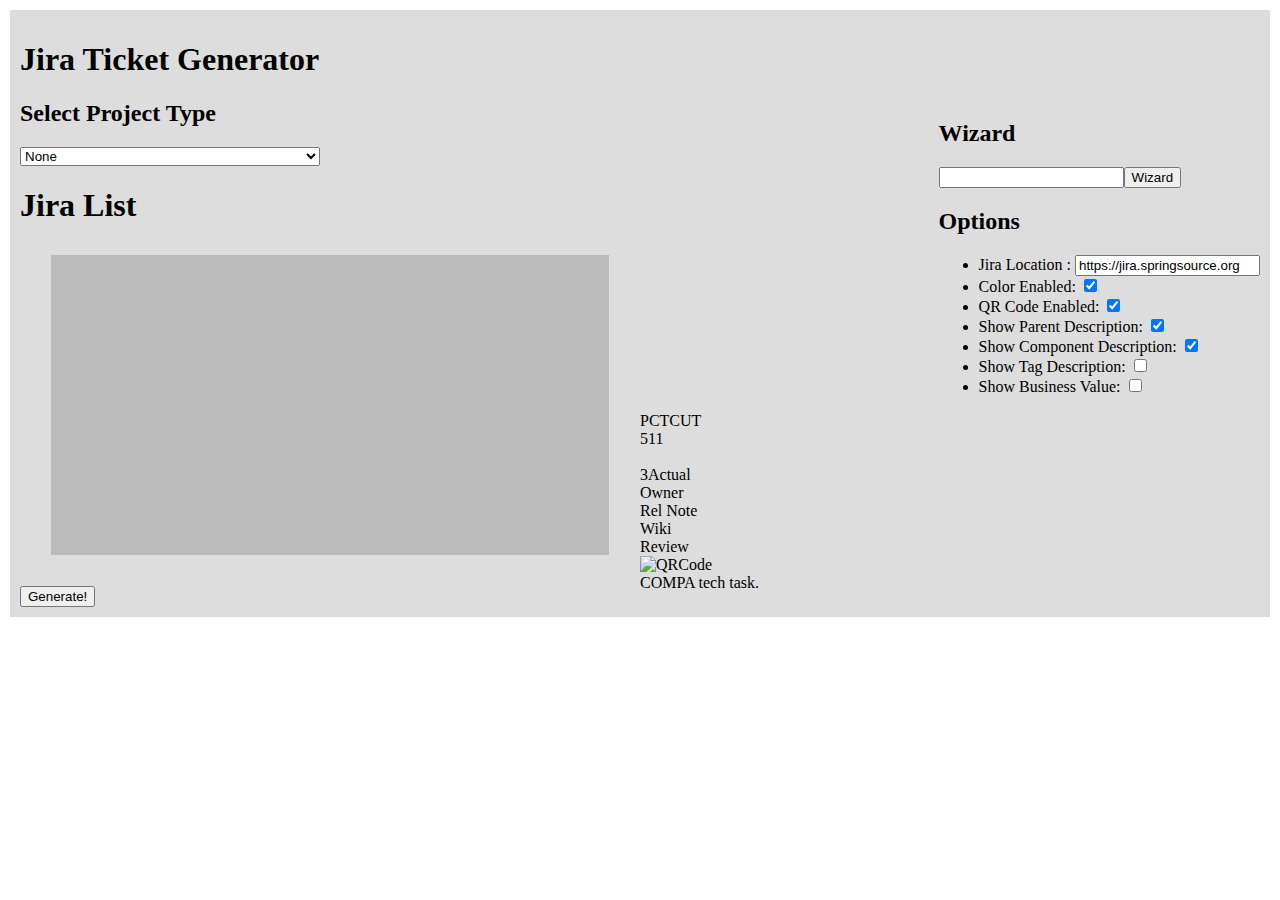
==== commit e3b4fa5d: "Parents summary should be included when not selected" ====
--- a/index.html
+++ b/index.html
@@ -3,9 +3,11 @@
 <head>
 	<title>Jira Ticket Generator</title>
 	<meta charset="utf-8">
+	<script type="text/javascript" src="src/SelectUtilities.js"></script>
 	<script type="text/javascript" src="src/CardView.js"></script>
 	<script type="text/javascript" src="src/App.js"></script>
 	<script type="text/javascript" src="src/JiraApiHandler.js"></script>
+	<script type="text/javascript" src="src/JSONPHandler.js"></script>
 	<script type="text/javascript" src="src/Card.js"></script>
 	<script type="text/javascript" src="src/IssueChecklistHandler.js"></script>
 	<script type="text/javascript" src="src/RapidBoardHandler.js"></script>
@@ -23,8 +25,11 @@
 		<h1>Jira Ticket Generator</h1>
 
 		<div id="optionsPanel">
+			<h2>Wizard</h2>
+			<input id="wizard" /><button onclick="wizard()">Wizard</button>
+			<h2>Options</h2>
 			<ul>
-				<li>Jira Location : <input id="jiraLocation" value="https://jira.springsource.org" /></li>
+				<li>Jira Location : <input id="jiraLocation" value="https://jira.springsource.org" onchange="updateJiraNavigator()"/> </li>
 				<li>Color Enabled: <input checked type="checkbox" id="color" onclick="drawExampleCard()" /></li>
 				<li>QR Code Enabled: <input checked type="checkbox" id="qrcode" onclick="drawExampleCard()" /></li>
 				<li>Show Parent Description: <input checked type="checkbox" id="parentdescription" onclick="drawExampleCard()"/></li>
@@ -34,17 +39,16 @@
 			</ul>
 		</div>
 		<div>
-			<h2>Project</h2>
-			<ul>
+			<h2>Select Project Type</h2>
+			<!--<ul>
 				<li>Wizard : <input id="wizard" value="https://jira.caplin.com/secure/RapidBoard.jspa?rapidView=11" style="width: 400px" />
 					<button onclick="wizard();">Generate</button>
 				</li>
-				<!--<li>Project Name : <input id="project" /></li>
+				<li>Project Name : <input id="project" /></li>
 				<li>Fix Version : <input id="fixversion" /></li>
-				<li>Sprint : <input id="rapidSprint"></li>-->
-			</ul>
+				<li>Sprint : <input id="rapidSprint"></li>
+			</ul>-->
 			<div id="jiraNavigator"></div>
-			<button onclick="getJiras()">Fetch!</button>
 		</div>
 		<div style="float:left; width: 50%">
 			<h1>Jira List</h1>
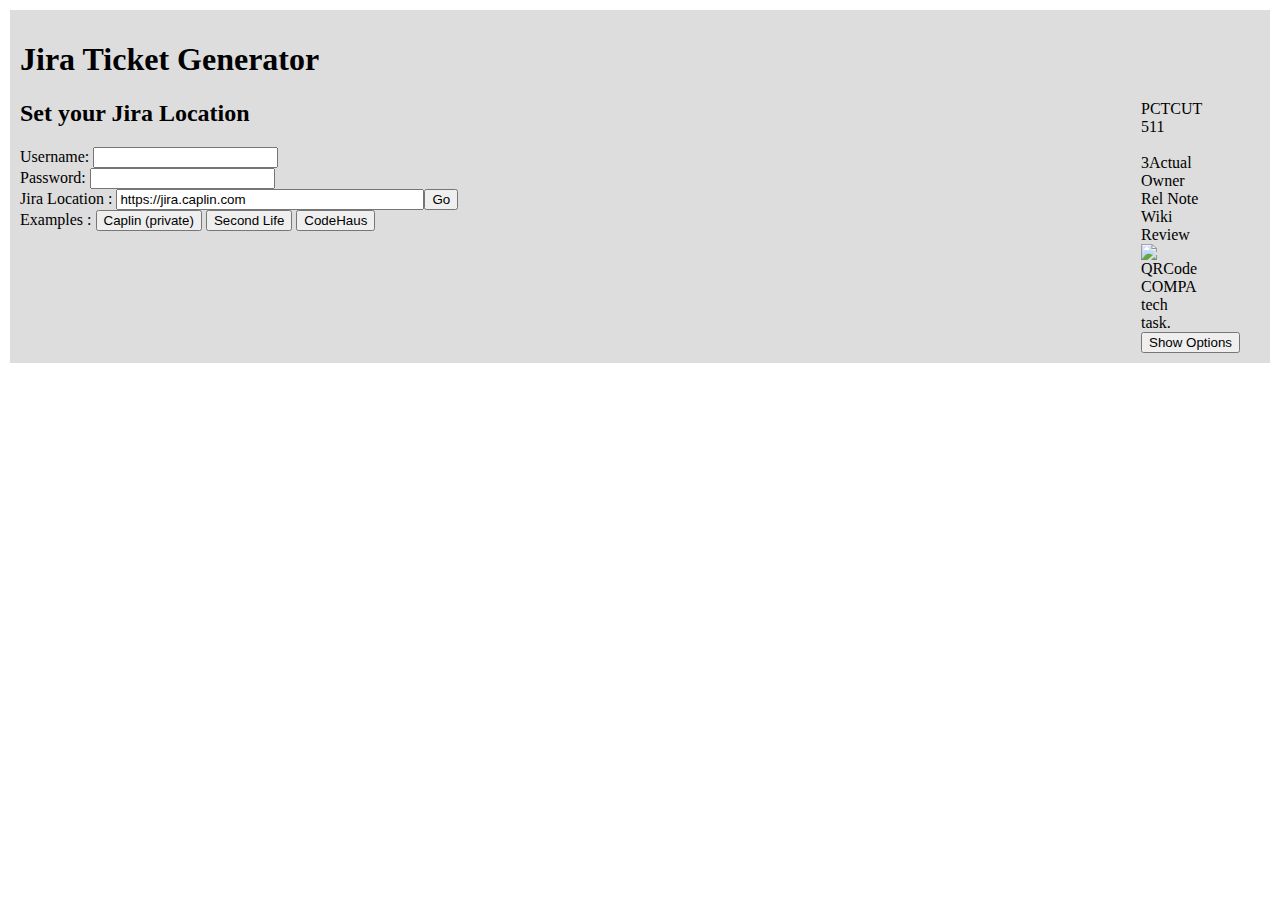
==== commit b0c3c7b5: "Bug: Sometimes the cards wouldn't load if duplicates were requested internally" ====
--- a/index.html
+++ b/index.html
@@ -7,11 +7,22 @@
 	<script type="text/javascript" src="src/CardView.js"></script>
 	<script type="text/javascript" src="src/App.js"></script>
 	<script type="text/javascript" src="src/JiraApiHandler.js"></script>
-	<script type="text/javascript" src="src/JSONPHandler.js"></script>
 	<script type="text/javascript" src="src/Card.js"></script>
 	<script type="text/javascript" src="src/IssueChecklistHandler.js"></script>
+	<script type="text/javascript" src="src/navigators/JiraNavigator.js"></script>
 	<script type="text/javascript" src="src/RapidBoardHandler.js"></script>
-	<script type="text/javascript" src="src/JiraNavigator.js"></script>
+	<script type="text/javascript" src="src/navigators/FixVersionNavigator.js"></script>
+	<script type="text/javascript" src="src/navigators/RapidBoardNavigator.js"></script>
+    <script type="text/javascript" src="src/navigators/CSVNavigator.js"></script>
+    <script type="text/javascript" src="src/navigators/XBoardNavigator.js"></script>
+    <script type="text/javascript" src="src/JiraApi.js"></script>
+    <script type="text/javascript" src="src/JiraCommunicationHandler.js"></script>
+	<script type="text/javascript" src="http://code.jquery.com/jquery-1.10.2.min.js"></script>
+	<script type="text/javascript" src="lib/knockout.js"></script>
+	<script type="text/javascript" src="lib/Cookies.js"></script>
+	<script type="text/javascript" src="lib/Keymaster.js"></script>
+    <script type="text/javascript" src="lib/MyLambda.js"></script>
+    <script type="text/javascript" src="lib/Underscore.js"></script>
 
 
 	<link rel="stylesheet" type="text/css" href="styles/style.css">
@@ -25,32 +36,50 @@
 		<h1>Jira Ticket Generator</h1>
 
 		<div id="optionsPanel">
-			<h2>Wizard</h2>
-			<input id="wizard" /><button onclick="wizard()">Wizard</button>
-			<h2>Options</h2>
-			<ul>
-				<li>Jira Location : <input id="jiraLocation" value="https://jira.springsource.org" onchange="updateJiraNavigator()"/> </li>
-				<li>Color Enabled: <input checked type="checkbox" id="color" onclick="drawExampleCard()" /></li>
-				<li>QR Code Enabled: <input checked type="checkbox" id="qrcode" onclick="drawExampleCard()" /></li>
-				<li>Show Parent Description: <input checked type="checkbox" id="parentdescription" onclick="drawExampleCard()"/></li>
-				<li>Show Component Description: <input checked type="checkbox" id="componentdescription" onclick="drawExampleCard()" /></li>
-				<li>Show Tag Description: <input type="checkbox" id="tagdescription" onclick="drawExampleCard()"/></li>
-				<li>Show Business Value: <input type="checkbox" id="businessvalue" onclick="drawExampleCard()"/></li>
-			</ul>
+			<!--<h2>Wizard</h2>
+			<input id="wizard" /><button onclick="wizard()">Wizard</button>-->
+			<div style="width: 50%">
+				<div id = "example-card">
+				</div>
+			</div>
+			<button id="toggleOptionsButton" onclick="toggleOptions()">Show Options</button>
+			<div id="stageFour" style="display:none">
+				<h2>Options</h2>
+				<ul>
+					<li>Color Enabled: <input checked type="checkbox" id="color" onclick="drawExampleCard()" /></li>
+					<li>QR Code Enabled: <input checked type="checkbox" id="qrcode" onclick="drawExampleCard()" /></li>
+					<li>Show Parent Description: <input checked type="checkbox" id="parentdescription" onclick="drawExampleCard()"/></li>
+					<li>Show Component Description: <input checked type="checkbox" id="componentdescription" onclick="drawExampleCard()" /></li>
+					<li>Show Tag Description: <input type="checkbox" id="tagdescription" onclick="drawExampleCard()"/></li>
+                    <li>Show Business Value: <input type="checkbox" id="businessvalue" onclick="drawExampleCard()"/></li>
+                    <li>Show Epics: <input type="checkbox" id="epicsEnabled" onclick="drawExampleCard()"/></li>
+				</ul>
+			</div>
 		</div>
-		<div>
-			<h2>Select Project Type</h2>
-			<!--<ul>
-				<li>Wizard : <input id="wizard" value="https://jira.caplin.com/secure/RapidBoard.jspa?rapidView=11" style="width: 400px" />
-					<button onclick="wizard();">Generate</button>
-				</li>
-				<li>Project Name : <input id="project" /></li>
-				<li>Fix Version : <input id="fixversion" /></li>
-				<li>Sprint : <input id="rapidSprint"></li>
-			</ul>-->
+		<div id="stageOne">
+			<h2>Set your Jira Location</h2>
+            Username: <input id="username" value=""/><br />
+            Password: <input type="password" id="password" value=""/><br />
+			Jira Location : <input id="jiraLocation" style="width:300px"/><button onclick="updateJiraNavigator()">Go</button>
+			<br />
+			Examples : <button onclick="setJiraLocation('https://jira.caplin.com')">Caplin (private)</button>
+			<button onclick="setJiraLocation('https://jira.secondlife.com')">Second Life</button>
+			<button onclick="setJiraLocation('http://jira.codehaus.org')">CodeHaus</button>
+		</div>
+		<div id="stageTwo" style="display:none">
+			<h2>Select Jiras</h2>
+			<select id="selectionMethod" data-bind="visible: selectionMethod.visible, options: selectionMethod.options, optionsText: 'text', value: selectionMethod.value, event: {change: selectionMethod.change}"></select>
+			<select id="projectsDropDown" data-bind="visible: projectsDropDown.visible, options: projectsDropDown.options, optionsText: 'text', value: projectsDropDown.value, event: {change: projectsDropDown.change}"></select>
+			<select id="sprintsDropDown" data-bind="visible: sprintsDropDown.visible, options: sprintsDropDown.options, optionsText: 'text', value: sprintsDropDown.value, event: {change: sprintsDropDown.change}"></select>
+			<select id="rapidBoardsDropDown" data-bind="visible: rapidBoardsDropDown.visible, options: rapidBoardsDropDown.options, optionsText: 'text', value: rapidBoardsDropDown.value, event: {change: rapidBoardsDropDown.change}"></select>
+            <select id="rapidBoardSprintsDropDown" data-bind="visible: rapidBoardSprintsDropDown.visible, options: rapidBoardSprintsDropDown.options, optionsText: 'text', value: rapidBoardSprintsDropDown.value, event: {change: rapidBoardSprintsDropDown.change}"></select>
+            <input id="csvJiras" data-bind="visible: csvJirasField.visible, value: csvJirasField.value, valueUpdate: 'afterkeydown', event: {keyup: csvJirasField.change}" />
+            <select id="xBoardDropDown" data-bind="visible: xBoardDropDown.visible, options: xBoardDropDown.options, optionsText: 'text', value: xBoardDropDown.value, event: {change: xBoardDropDown.change}"></select>
+            <select id="xBoardSprints" data-bind="visible: xBoardSprintsDropDown.visible, options: xBoardSprintsDropDown.options, optionsText: 'text', value: xBoardSprintsDropDown.value, event: {change: xBoardSprintsDropDown.change}"></select>
+
 			<div id="jiraNavigator"></div>
 		</div>
-		<div style="float:left; width: 50%">
+		<div id="stageThree" style="float:left; width: 50%; display:none">
 			<h1>Jira List</h1>
 
 			<div class="list" id="jiraList">
@@ -60,10 +89,7 @@
 			</div>
 			<button onClick="generateTickets()">Generate!</button>
 		</div>
-		<div style="float:left; width: 50%">
-			<div id = "example-card">
-			</div>
-		</div>
+		<div id="loading" style="display:none"><br />Loading...</div>
 		<div style="clear:both"></div>
 	</div>
 </div>
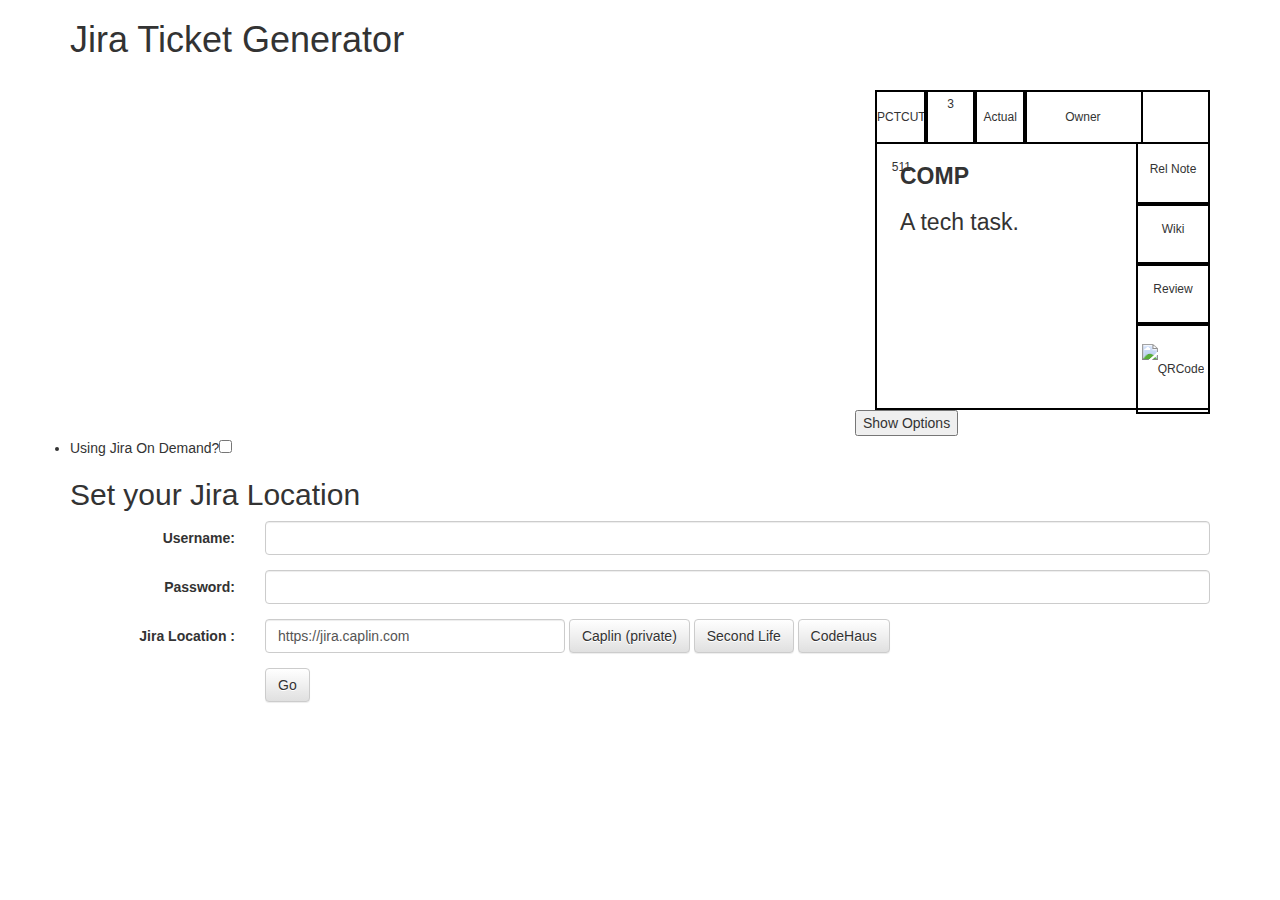
==== commit 0db98e0e: "Starting to use BootStrap" ====
--- a/index.html
+++ b/index.html
@@ -26,13 +26,15 @@
 
 
 	<link rel="stylesheet" type="text/css" href="styles/style.css">
-	<link rel="stylesheet" type="text/css" href="styles/ticket-default.css">
+    <link rel="stylesheet" type="text/css" href="styles/ticket-default.css">
+    <link rel="stylesheet" type="text/css" href="styles/bootstrap.min.css">
+    <link rel="stylesheet" type="text/css" href="styles/bootstrap-theme.min.css">
 </head>
 <body>
 <div id="tickets"></div>
 <div>
 
-	<div style="min-height:100%" id="ticketManager">
+	<div style="min-height:100%" class="container" id="ticketManager">
 		<h1>Jira Ticket Generator</h1>
 
 		<div id="optionsPanel">
@@ -52,40 +54,63 @@
 					<li>Show Component Description: <input checked type="checkbox" id="componentdescription" onclick="drawExampleCard()" /></li>
 					<li>Show Tag Description: <input type="checkbox" id="tagdescription" onclick="drawExampleCard()"/></li>
                     <li>Show Business Value: <input type="checkbox" id="businessvalue" onclick="drawExampleCard()"/></li>
-                    <li>Show Epics: <input type="checkbox" id="epicsEnabled" onclick="drawExampleCard()"/></li>
+					<li>Show Epics: <input type="checkbox" id="epicsEnabled" onclick="drawExampleCard()"/></li>
 				</ul>
 			</div>
 		</div>
-		<div id="stageOne">
-			<h2>Set your Jira Location</h2>
-            Username: <input id="username" value=""/><br />
-            Password: <input type="password" id="password" value=""/><br />
-			Jira Location : <input id="jiraLocation" style="width:300px"/><button onclick="updateJiraNavigator()">Go</button>
-			<br />
-			Examples : <button onclick="setJiraLocation('https://jira.caplin.com')">Caplin (private)</button>
-			<button onclick="setJiraLocation('https://jira.secondlife.com')">Second Life</button>
-			<button onclick="setJiraLocation('http://jira.codehaus.org')">CodeHaus</button>
-		</div>
-		<div id="stageTwo" style="display:none">
+        <div id="stageOne" class="form-horizontal" style="clear:both">
+            <li>Using Jira On Demand?<input type="checkbox" id="jiraOnDemand"/></li>
+            <h2>Set your Jira Location</h2>
+
+            <div class="form-group">
+                <label class="col-sm-2 control-label">Username:</label>
+                <div class="col-sm-10"><input class="form-control"  id="username" value=""/></div>
+            </div>
+
+            <div class="form-group">
+                <label class="col-sm-2 control-label">Password:</label>
+                <div class="col-sm-10"><input class="form-control"  type="password" id="password" value=""/></div>
+            </div>
+
+            <div class="form-group form-inline">
+                <label class="col-sm-2 control-label">Jira Location :</label>
+                <div class="col-sm-10"><input class="form-control" id="jiraLocation" style="width:300px"/>
+                    <button class="btn btn-default" onclick="setJiraLocation('https://jira.caplin.com')">Caplin (private)</button>
+                    <button class="btn btn-default" onclick="setJiraLocation('https://jira.secondlife.com')">Second Life</button>
+                    <button class="btn btn-default" onclick="setJiraLocation('http://jira.codehaus.org')">CodeHaus</button>
+                </div>
+            </div>
+
+            <div class="form-group">
+                <div class="col-sm-offset-2 col-sm-10">
+                    <button class="btn btn-default" onclick="updateJiraNavigator()">Go</button>
+                </div>
+            </div>
+        </div>
+		<div class="form-horizontal" id="stageTwo" style="display:none">
 			<h2>Select Jiras</h2>
-			<select id="selectionMethod" data-bind="visible: selectionMethod.visible, options: selectionMethod.options, optionsText: 'text', value: selectionMethod.value, event: {change: selectionMethod.change}"></select>
-			<select id="projectsDropDown" data-bind="visible: projectsDropDown.visible, options: projectsDropDown.options, optionsText: 'text', value: projectsDropDown.value, event: {change: projectsDropDown.change}"></select>
-			<select id="sprintsDropDown" data-bind="visible: sprintsDropDown.visible, options: sprintsDropDown.options, optionsText: 'text', value: sprintsDropDown.value, event: {change: sprintsDropDown.change}"></select>
-			<select id="rapidBoardsDropDown" data-bind="visible: rapidBoardsDropDown.visible, options: rapidBoardsDropDown.options, optionsText: 'text', value: rapidBoardsDropDown.value, event: {change: rapidBoardsDropDown.change}"></select>
-            <select id="rapidBoardSprintsDropDown" data-bind="visible: rapidBoardSprintsDropDown.visible, options: rapidBoardSprintsDropDown.options, optionsText: 'text', value: rapidBoardSprintsDropDown.value, event: {change: rapidBoardSprintsDropDown.change}"></select>
-            <input id="csvJiras" data-bind="visible: csvJirasField.visible, value: csvJirasField.value, valueUpdate: 'afterkeydown', event: {keyup: csvJirasField.change}" />
-            <select id="xBoardDropDown" data-bind="visible: xBoardDropDown.visible, options: xBoardDropDown.options, optionsText: 'text', value: xBoardDropDown.value, event: {change: xBoardDropDown.change}"></select>
-            <select id="xBoardSprints" data-bind="visible: xBoardSprintsDropDown.visible, options: xBoardSprintsDropDown.options, optionsText: 'text', value: xBoardSprintsDropDown.value, event: {change: xBoardSprintsDropDown.change}"></select>
+            <div class="form-group"><div class="col-sm-10"><select class="form-control" id="selectionMethod" data-bind="visible: selectionMethod.visible, options: selectionMethod.options, optionsText: 'text', value: selectionMethod.value, event: {change: selectionMethod.change}"></select></div></div>
+            <div class="form-group"><div class="col-sm-10"><select class="form-control" id="projectsDropDown" data-bind="visible: projectsDropDown.visible, options: projectsDropDown.options, optionsText: 'text', value: projectsDropDown.value, event: {change: projectsDropDown.change}"></select></div></div>
+            <div class="form-group"><div class="col-sm-10"><select class="form-control" id="sprintsDropDown" data-bind="visible: sprintsDropDown.visible, options: sprintsDropDown.options, optionsText: 'text', value: sprintsDropDown.value, event: {change: sprintsDropDown.change}"></select></div></div>
+            <div class="form-group"><div class="col-sm-10"><select class="form-control" id="rapidBoardsDropDown" data-bind="visible: rapidBoardsDropDown.visible, options: rapidBoardsDropDown.options, optionsText: 'text', value: rapidBoardsDropDown.value, event: {change: rapidBoardsDropDown.change}"></select></div></div>
+            <div class="form-group"><div class="col-sm-10"><select class="form-control" id="rapidBoardSprintsDropDown" data-bind="visible: rapidBoardSprintsDropDown.visible, options: rapidBoardSprintsDropDown.options, optionsText: 'text', value: rapidBoardSprintsDropDown.value, event: {change: rapidBoardSprintsDropDown.change}"></select></div></div>
+            <div class="form-group"><div class="col-sm-10"><input class="form-control" id="csvJiras" data-bind="visible: csvJirasField.visible, value: csvJirasField.value, valueUpdate: 'afterkeydown', event: {keyup: csvJirasField.change}" /></div></div>
+            <div class="form-group"><div class="col-sm-10"><select class="form-control" id="xBoardDropDown" data-bind="visible: xBoardDropDown.visible, options: xBoardDropDown.options, optionsText: 'text', value: xBoardDropDown.value, event: {change: xBoardDropDown.change}"></select></div></div>
+            <div class="form-group"><div class="col-sm-10"> <select class="form-control" id="xBoardSprints" data-bind="visible: xBoardSprintsDropDown.visible, options: xBoardSprintsDropDown.options, optionsText: 'text', value: xBoardSprintsDropDown.value, event: {change: xBoardSprintsDropDown.change}"></select></div></div>
 
 			<div id="jiraNavigator"></div>
 		</div>
+        <br />
+        <br />
+        <br />
+        <br />
 		<div id="stageThree" style="float:left; width: 50%; display:none">
 			<h1>Jira List</h1>
 
 			<div class="list" id="jiraList">
-				<ul id="jiraListUrl">
+                    <ul id="jiraListUrl">
 
-				</ul>
+                    </ul>
 			</div>
 			<button onClick="generateTickets()">Generate!</button>
 		</div>
--- a/styles/style.css
+++ b/styles/style.css
@@ -1,25 +1,12 @@
 html, body {
-    background-color: white;
-    margin: 0;
+	background-color: white;
+	margin: 0;
 }
 
 @page {
-    margin: 0;
-}
-
-#ticketManager {
-    margin: 10px;
-    padding: 10px;
-    background-color: #DDD;
+	margin: 0;
 }
 
 #optionsPanel {
-    float: right;
-}
-
-.list {
-    height: 300px;
-    overflow: auto;
-    background-color: #BBB;
-    margin: 5%;
+	float: right;
 }--- a/styles/ticket-default.css
+++ b/styles/ticket-default.css
@@ -0,0 +1,218 @@
+.page {
+	page-break-before: always;
+	clear: both;
+}
+
+.project {
+	line-height: 18px;
+}
+
+.number {
+	font-size: 250%;
+}
+
+select {
+	display: block;
+}
+
+.ticket {
+	background-color: white;
+	margin: auto;
+	float: left;
+	width: 335px;
+	position: relative;
+	margin-left: 20px;
+	height: 320px;
+	margin-top: 20px;
+	border: 2px solid black;
+}
+
+.epic {
+    border: 1px solid #d3d3d3;
+    border-radius: 5px;
+    -webkit-print-color-adjust: exact;
+}
+/* row and column */
+
+.titleRow {
+	height: 50px;
+}
+
+.sidebar {
+	text-align: center;
+	width: 70px;
+	height: 267px;
+	clear: both;
+	top: 52px;
+	position: absolute;
+	bottom: 0;
+	right: 0;
+}
+
+/* colors */
+
+.color .key {
+
+    -webkit-print-color-adjust: exact;
+}
+
+.color.Epic .key {
+    background-color: #ff4500;
+    text-shadow: -1px 0 black, 0 1px black, 1px 0 black, 0 -1px black;
+    color: white;
+}
+
+.color.Bug .key {
+    background-color: #c00;
+    text-shadow: -1px 0 black, 0 1px black, 1px 0 black, 0 -1px black;
+    color: white;
+}
+
+.color.Documentation .key {
+	background-color: #ffd600;
+	text-shadow: -1px 0 black, 0 1px black, 1px 0 black, 0 -1px black;
+	color: white;
+}
+
+.color.Improvement .key {
+	background-color: #090;
+	text-shadow: -1px 0 black, 0 1px black, 1px 0 black, 0 -1px black;
+	color: white;
+}
+
+.color.Story .key {
+	background-color: #909;
+	text-shadow: -1px 0 black, 0 1px black, 1px 0 black, 0 -1px black;
+	color: white;
+}
+
+.color.Task .key {
+	background-color: #bfe4ff;
+	color: black;
+}
+
+.color.Technical_task .key {
+	background-color: #099;
+	text-shadow: -1px 0 black, 0 1px black, 1px 0 black, 0 -1px black;
+	color: white;
+}
+
+.color.Front_End .key {
+    background-color: #6c3;
+}
+
+/* parts of the card */
+
+.titleElement {
+	text-align: center;
+	float: left;
+	outline: 2px solid black;
+	vertical-align: middle;
+	height: 50px;
+	font-size: 12px;
+	line-height: 50px;
+	display: inline-block;
+}
+
+.titleElement.multiline {
+	line-height: 25px;
+}
+
+.key {
+	font-size: 80%;
+	font-weight: bolder;
+	float: left;
+	width: 35%;
+	line-height: 25px;
+}
+
+.estimate {
+	width: 15%;
+}
+
+.estimate-number {
+	font-size: 250%;
+	font-weight: bold;
+}
+.actual {
+	width: 15%;
+}
+
+.owner {
+	width: 35%;
+}
+
+.Doc, .Demo, .Review, .Rel_Note, .Wiki {
+	width: 100%;
+	height: 60px;
+}
+
+.qrcode {
+	width: 100%;
+	height: 88px;
+}
+
+.qrcode img {
+	margin-top: 20px;
+	width: 50px;
+	height: 50px;
+}
+
+.summaryElement {
+	margin-right: 70px;
+	padding: 1em;
+	font-size: 23px;
+	overflow: hidden;
+	line-height: 23px;
+	height: 200px;
+}
+
+.parentSummary, .component {
+	font-weight: bolder;
+	display: block;
+	padding-bottom: 1em;
+}
+
+.tag {
+	width: 70px;
+	height: 20px;
+	margin-top: 200px;
+	padding: 1em;
+	font-size: 23px;
+	position: absolute;
+}
+
+.businessvalue {
+	width: 20px;
+	height: 20px;
+	margin-top: 200px;
+	margin-left: 194px;
+	padding: 1em;
+	font-size: 23px;
+	position: absolute;
+	-webkit-print-color-adjust: exact;
+}
+
+.businessvalue.cat1 {
+	background-color: #abda0a;
+}
+
+.businessvalue.cat2 {
+	background-color: #dad99d;
+}
+
+.businessvalue.cat3 {
+	background-color: #f36d1a;
+}
+
+.businessvalue.cat4 {
+	background-color: #18a7da;
+}
+
+.businessvalue.cat5 {
+	background-color: #19da12;
+}
+
+.businessvalue.cat6 {
+	background-color:#DA205B;
+}
